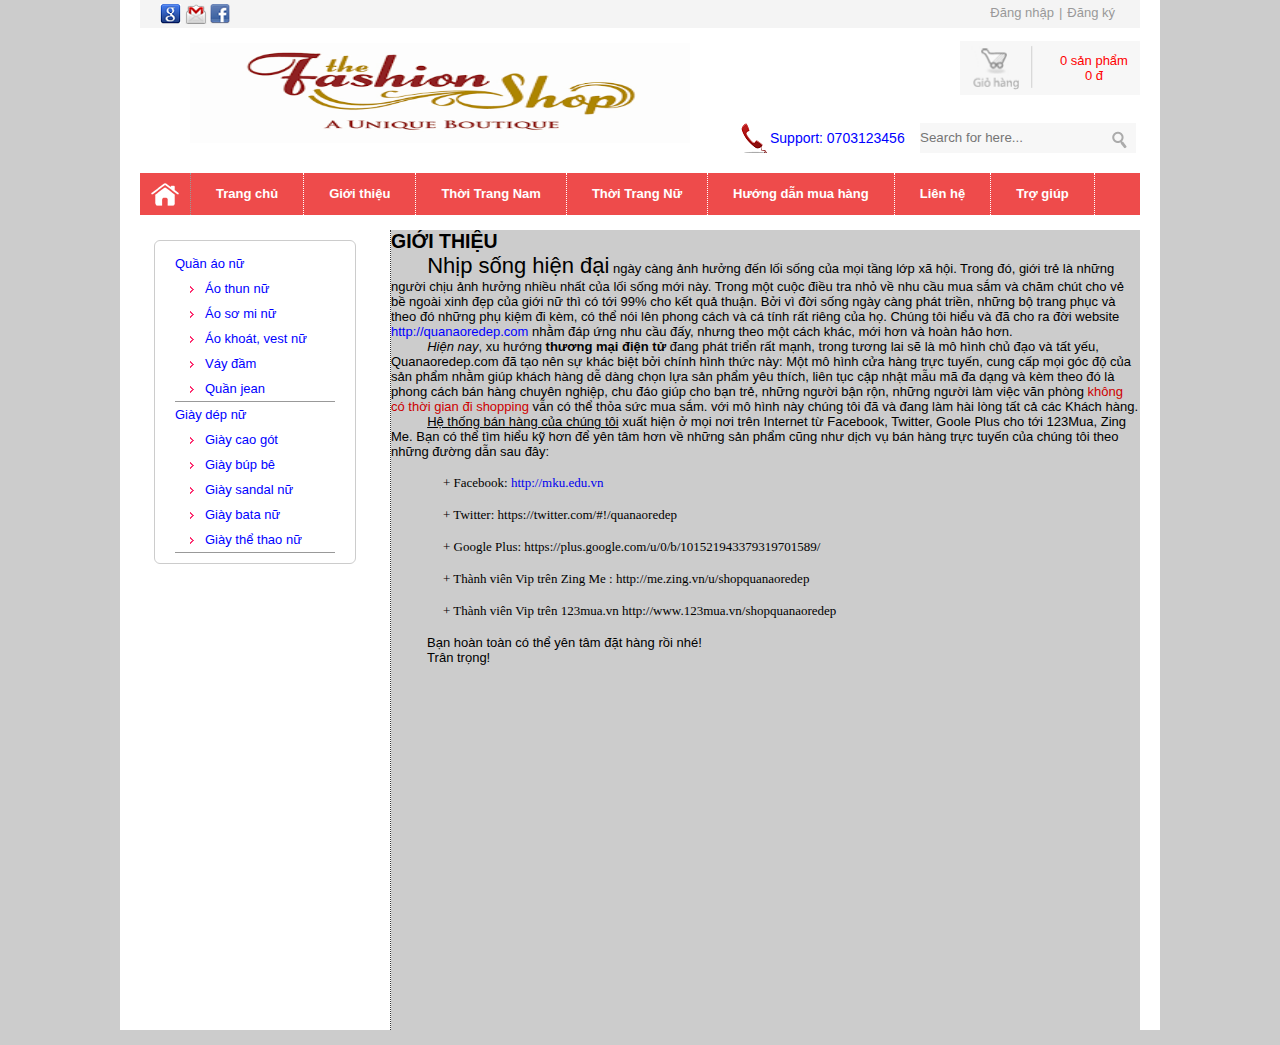
==== index.html @ f66bf8e8 "ltp" ====
<!DOCTYPE html PUBLIC "-//W3C//DTD XHTML 1.0 Transitional//EN" "http://www.w3.org/TR/xhtml1/DTD/xhtml1-transitional.dtd">
<html xmlns="http://www.w3.org/1999/xhtml">
<head>
	<meta http-equiv="Content-Type" content="text/html; charset=utf-8" />
	<title>Shop Online</title>
    
     <!-- Khai bao duong dan den css -->
	<link rel="stylesheet" type="text/css" href="style.css"/>
</head>

<body>
	<div id="website">
    	
        <!-- PHẦN TOP WEBSITE -->
    	<div id="top"> 
        	<!-- Bên trái của phần Top -->
        	<div id="top_left">
            	<a href="https://www.google.com/"><img src="images/google.png"/></a>
            	<a href="#"><img src="images/gmail.png"/></a>
            	<a href="#"><img src="images/facebook.png"/></a>
            </div>
            <!-- Bên phải của phần Top-->
            <div id="top_right">
            	<ul>
            		<li><a href="#">Đăng nhập</a></li>
                    <li>|</li>
                	<li><a href="#">Đăng ký</a></li>
                </ul>
            </div>
        </div>
        
        <!-- PHẦN HEADER WEBSITE-->
        <div id="header">
        	<!-- div thứ 1: hình logo -->
            <div style="float:left; width:500px; height:100px; 
                	margin:15px 0 0 50px"> 
           		<img src="images/logoshop.png" width="500" height="100"/>
            </div>

            <!-- div thứ 2: giỏ hành và thông tin giỏ hàng -->
            <div id="shopcart">
            	<img src="images/giohang.png"/>	
                <div id="info_cart">
                	<p>0 sản phẩm</p>
                 	<p>0 đ</p>
                </div> 
			</div>

            <!-- div thứ 3: số điện thoại và tìm kiếm -->
            <div id="phone_search" style="float:right; width:400px; height:60px">
            	<div id="header_phone">Support: 0703123456</div>
                <div id="header_search">
                	<!-- Tạo form tìm kiếm-->
                	<form id="search_form">
                 		<input type="text" id="txtsearch" placeholder="Search for here..."/>
                  		<button type="submit" id="btnsearch"></button>
					</form>
                </div>
			</div>
        </div>
        <!-- PHẦN MENU WEBSITE -->
        <div id="menu">   
        	<ul>
            	<img src="images/home.png" />
            	<li style="border-left:1px dotted #999"><a href="#">Trang chủ</a></li>
                <li><a href="gioi_thieu.html" target="iframe_main">Giới thiệu</a></li>
                <li><a href="thoi_trang_nam.html" target="iframe_main">Thời Trang Nam</a></li>
                <li><a href="thoi_trang_nu.html"target="iframe_main">Thời Trang Nữ</a></li>
                <li><a href="#">Hướng dẫn mua hàng</a></li>
                <li><a href="#">Liên hệ</a></li>
                <li><a href="#">Trợ giúp</a></li>
            </ul>
        </div>
        <!-- PHẦN MAIN WEBSITE -->
        <div id="main"> 
        	<div id="main_left">
            	<div id="menu_left">
                	<ul>
                    	<li><a href="#">Quần áo nữ</a>
							<ul class="submenu">
                             	<li><a href="#">Áo thun nữ</a>
                               	<li><a href="#">Áo sơ mi nữ</a>
                            	<li><a href="#">Áo khoát, vest nữ</a>
                             	<li><a href="#">Váy đầm</a>
                              	<li><a href="#">Quần jean</a>
                          	</ul>
                        </li>
                        <li><a href="#">Giày dép nữ</a>
                         	<ul class="submenu">
                               	<li><a href="#">Giày cao gót</a>
                               	<li><a href="#">Giày búp bê</a>
                              	<li><a href="#">Giày sandal nữ</a>
                               	<li><a href="#">Giày bata nữ</a>
                              	<li><a href="#">Giày thể thao nữ</a>
                          	</ul>
                    	</li>
                    </ul>
                </div>
            </div>
            <div id="main_right">
            
            	<iframe src="gioi_thieu.html" name="iframe_main" 
            		style=" width:749px; height:800px; border:none;" marginwidth="20px">
            	</iframe>
            
            	<!--
         		<div id="products">
                    <ul>
                        <li>
                            <div class="content">
                                <a href="#">
                                	<img src="images/products/K1CLT018.jpg" width="210" height="280" />
                                  	<p class="title">Áo thun dáng dài</p>
                             	</a>
                               	<p class="price">450.000đ</p>
                          	</div>
                      	</li>  
                       <li>
                       		<div class="content">
                                <a href="#">
                                    <img src="images/products/B1CLT174_210.jpg" width="210" height="280" />
                                    <p class="title">Áo thun dáng dài</p>
                                </a>
                                <p class="price">350.000đ</p>
                            </div>
                   		</li>
                        <li>
                            <div class="content">
                                <a href="#">
                                    <img src="images/products/mau2.png" width="210" height="280" />
                                    <p class="title">Áo thun ngắn</p>
                                </a>
                                <p class="price">300.000đ</p>
                            </div>
                        </li>
                        <li>
                            <div class="content">
                                <a href="#">
                                    <img src="images/products/198.jpg" width="210" height="280"  />
                                    <p class="title">Áo vest</p>
                                </a>
                                <p class="price">450.000đ</p>
                            </div>
                        </li>
                        <li>
                            <div class="content">
                                <a href="#">
                                    <img src="images/products/B1OLT017_210.jpg" width="210" height="280"  />
                                    <p class="title">Áo đầm</p>
                                </a>
                                <p class="price">550.000đ</p>
                            </div>
                        </li>
                        <li>
                            <div class="content">
                                <a href="#">
                                    <img src="images/products/B2CHT054.jpg" width="210" height="280" />
                                    <p class="title">Áo thun thu đông</p>
                                </a>
                                <p class="price">200.000đ</p>
                            </div>
                        </li>             
                   	</ul>
              	</div>	
                -->
            </div>
        </div>
    </div>
</body>
</html>
---- style.css ----
﻿@charset "utf-8";
/* CSS Document */
/*Tạo 1 số quy định chung cho trang web*/
body {
  font-family: Arial, Helvetica, sans-serif;
  font-size: small;
  background-color: #ccc;
  /*background:url(images/background.gif);*/
}
#website {
  width: 1040px;
  margin: auto; /*Canh giữa website*/
  background-color: #fff;
  /*height:800px;	*/
}
/*Khoảng cách giữa các thẻ html trong web bằng 0*/
* {
  margin: 0px;
  padding: 0px;
}

/* PHẦN TOP CỦA WEBSITE ================================================*/
#top {
  width: 1000px;
  margin: auto;
  height: 28px;
  background-color: #f4f4f4;
}
#top_left {
  float: left; /* Thẻ div id=top_left nằm bên trái */
  margin: 4px 0 0 20px; /* Thẻ div cách lề trên 4 và trái 20*/
}
#top_right {
  float: right; /* Thẻ div id=top_right nằm bên phải */
  margin: 5px 20px 0 0px; /* Thẻ div cách lề trên 5 và phải 20*/
}
a {
  text-decoration: none; /*Bỏ gạch dưới của tất cả thẻ a trong website*/
}
#top_right ul {
  list-style-type: none; /*Tạo ds không dấu*/
}
#top_right ul li {
  float: left; /* Các li nằm 1 hàng ngang*/
  margin-right: 5px; /* Các li cách nhau 5px*/
  color: #999; /* Đổi màu xám đường gạch | */
}
#top_right ul li a {
  color: #999; /* Đổi màu xám chữ của thẻ a*/
}
#top_right ul li a:hover {
  color: #00f; /* Rê chuột vào thẻ a đổi màu xanh*/
}

/*PHẦN HEADER CỦA WEBSITE==================================*/
#header {
  width: 1000px;
  margin: auto;
  height: 130px;
  /*border:1px solid #000;*/
}
#shopcart {
  float: right;
  width: 180px;
  height: 67px;
  /*border:1px solid #000;*/
  position: relative; /*div shopcart cố định*/
}
#shopcart img {
  width: 180px;
  margin-top: 13px;
}
#info_cart {
  position: absolute;
  z-index: 99; /*div info-cart nằm lên*/
  top: 0px; /*div info-cart nằm lên cách top shopcart là 0*/
  margin: 25px 0 0 100px; /*cách lề info-cart với shopcart*/
  text-align: center;
  color: #f00; /*canh giữa chữa trong div info-cart*/
}
#header_phone {
  width: 150px;
  height: 30px;
  /*border:1px solid #000;*/
  float: left; /* 2 div header_phone, header_search trên 1 hàng*/
  margin-top: 28px;
  background: url(images/call.png) no-repeat; /* tạo hình nền & k cho hình lặp lại*/
  padding-left: 30px; /* số điện thoại cách lề trái 30px*/
  font-size: 14px;
  color: #00f;
  line-height: 30px; /* Canh giữa chiều cao*/
}
#header_search {
  width: 216px;
  height: 30px;
  /*border:1px solid #000;*/
  float: left; /* 2 div header_phone, header_search trên 1 hàng*/
  margin-top: 28px;
  background: #f7f7f7;
  position: relative; /*cố định để hiệu chỉnh subsearch*/
}
#txtsearch {
  width: 180px;
  height: 29px;
  border: 0; /*bỏ viền khung search*/
  background: #f7f7f7;
}
#btnsearch {
  width: 34px;
  height: 30px;
  /* nằm trên div header_search cách top và right 0px*/
  position: absolute;
  z-index: 99;
  top: 0;
  right: 0;
  border: 0; /*mất viền button*/
  background: url(images/toolbar_find.png) no-repeat;
  cursor: pointer; /*rê chuột vào xuất hiện bàn tay*/
}
/* PHẦN MENU ============================*/
#menu {
  width: 1000px;
  margin: 15px auto;
  height: 42px;
  /*border:1px solid #000000;*/
  background: rgb(238, 75, 75);
}
#menu ul li {
  float: left; /*các li nằm trên 1 hàng*/
  border-right: 1px dotted #fff; /*Tạo đường ngăn cách giữa các li*/
  height: 42px;
}
#menu ul {
  list-style-type: none; /*tạo danh sách không dấu*/
}
#menu ul li a {
  /*khoảng cách từ nội dung(chữ) đến lề trái & phải của mỗi li 25px*/
  padding: 0 25px 0 25px;
  color: #fff;
  background: rgb(238, 75, 75);
  font-weight: bold;
  line-height: 42px; /*nội dung canh giữa chiều cao*/
  display: inline-block; /*tạo khối ngang*/
}
#menu img {
  float: left;
  padding: 5px 10px 0 10px;
}
#menu ul li a:hover {
  background: #999;
  color: #00c;
}
/* PHẦN MAIN ============================*/
#main {
  width: 1000px;
  margin: 15px auto;
  height: 800px;
  /*border:1px solid #000000;*/
}
#main_left {
  width: 230px;
  height: 750px;
  float: left;
  /*border:1px solid #000;*/
}

#menu_left {
  width: 200px;
  /*height:300px;*/
  border: 1px solid #000;
  margin: 10px 0 0 14px; /*cách trên 10, trái 14*/
  border: 1px solid #cccccc;
  border-radius: 6px; /*bo tròn góc 1 độ 6px*/
}
#menu_left ul {
  list-style-type: none;
}
#menu_left > ul {
  /* dấu ">" chỉ ảnh hưởng ul đầu tiên, k ảnh hưởng ul thứ 2*/
  padding: 10px 20px 10px 20px;
}
#menu_left li {
  line-height: 25px;
}
#menu_left > ul > li {
  border-bottom: 1px solid #999;
}
.submenu li {
  padding-left: 30px;
}
.submenu li {
  padding-left: 30px;
  background: url(images/arrow.png) no-repeat 15px 10px; /*tạo hình nền và k lặp lại*/
}
#menu_left a {
  color: #00f; /*màu xanh*/
}
#menu_left a:hover {
  color: #f1004c; /*màu đỏ*/
  cursor: pointer; /*hình bàn tay*/
}
/* 6.2. MAIN RIGHT ==================================================*/
ul {
  list-style-type: none; /*bỏ dấu chấm tròn đầu danh sách icon*/
}
a {
  /*tất cả gạch dưới của thẻ a đều được bỏ đi trong web này*/
  text-decoration: none;
}
#main_right {
  width: 749px;
  /*height:750px;*/
  float: left;
  /*border:1px solid #000;*/
  border-left: 1px dotted #333;
  margin-left: 20px;
}
#products {
  margin-left: 17px; /*div products cách div main-right 17px*/
}
#products ul li {
  width: 230px;
  height: 340px;
  /*border:1px solid #000;*/
  float: left;
  margin-right: 7px;
}
.content {
  width: 210px;
  height: 320px;
  /*border:1px solid #000;*/
  margin: 9px 10px 9px 10px;
}
.title {
  margin-top: 6px;
  text-align: center;
  color: #f09;
}
.price {
  margin-top: 3px;
  text-align: center;
  font-size: 12px;
  color: #999999;
}
#products ul li:hover {
  background: #ccc;
  box-shadow: 0 0 5px #2c2c30; /*đổ bóng*/
}
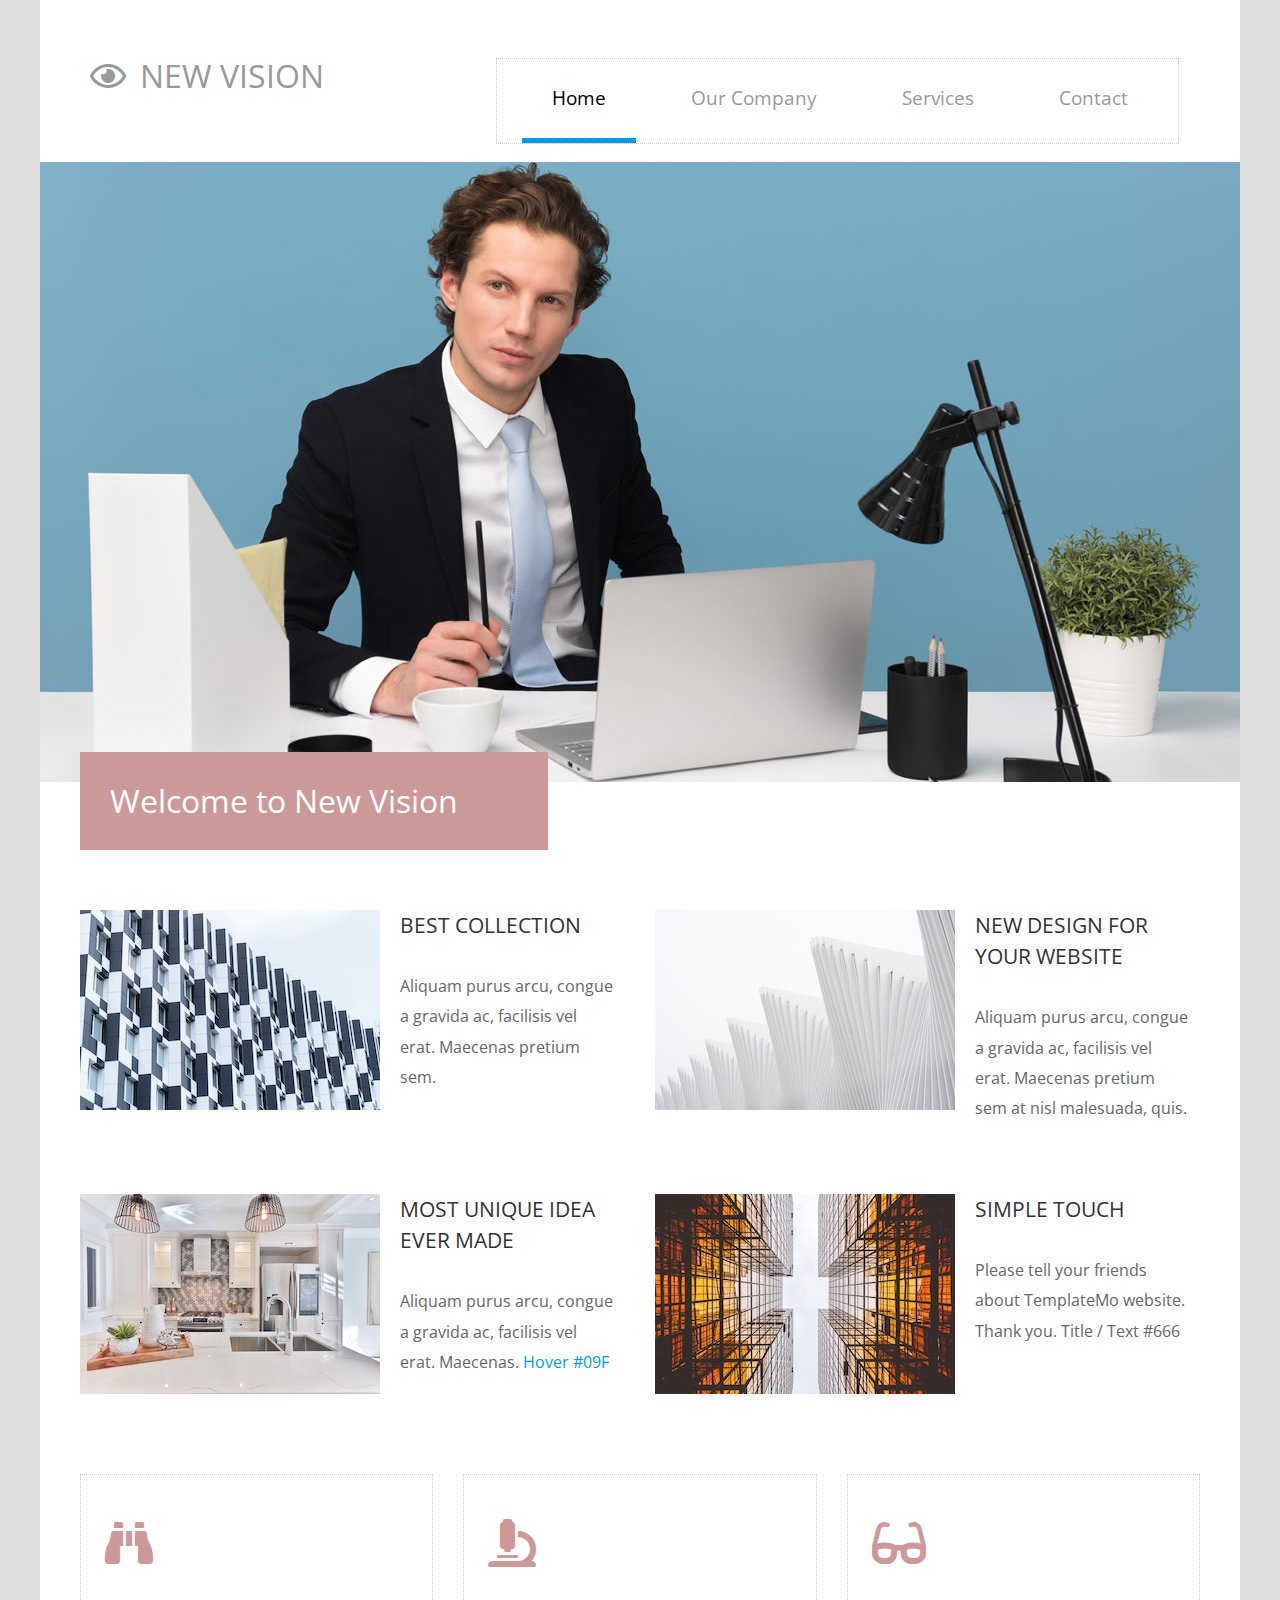
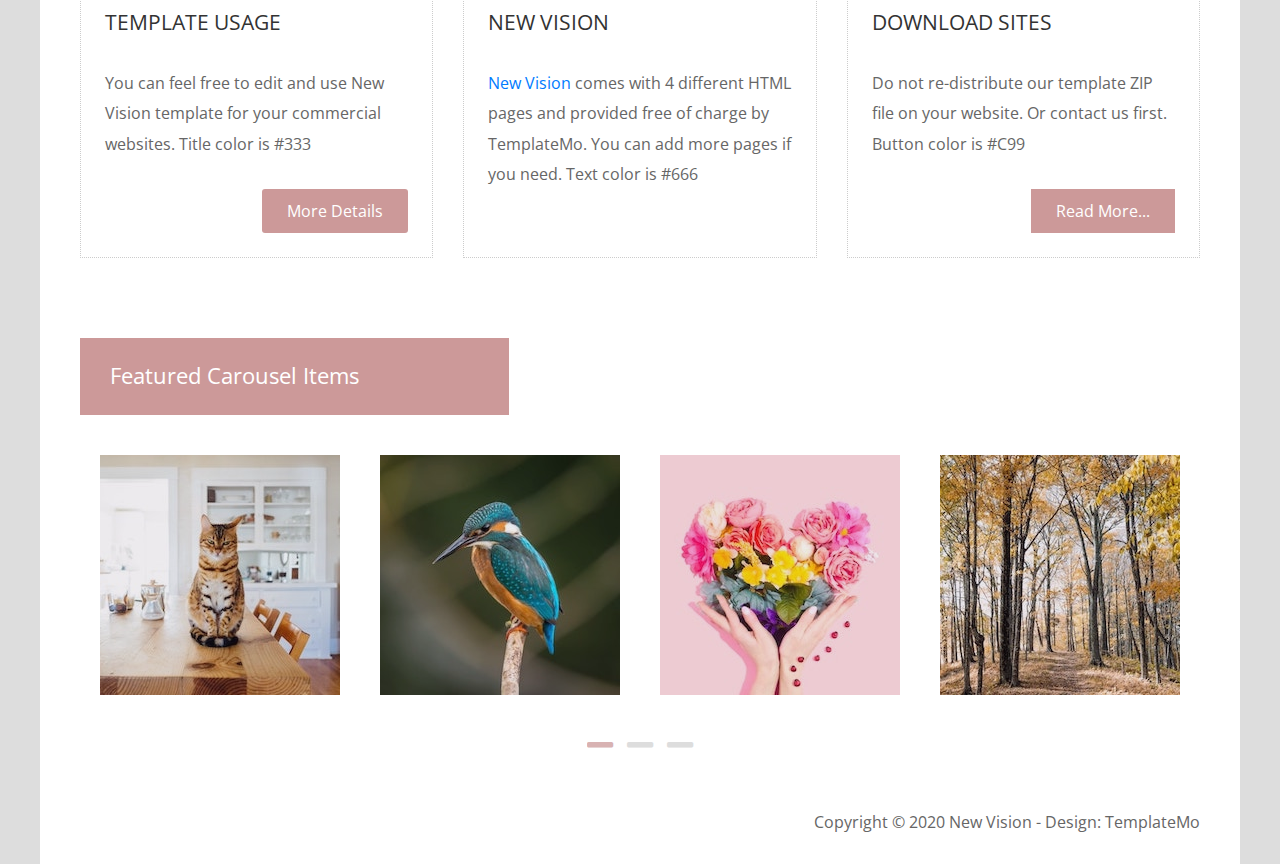
==== commit 72e306a6: "ltp" ====
--- a/index.html
+++ b/index.html
@@ -1,170 +1,220 @@
-<!DOCTYPE html PUBLIC "-//W3C//DTD XHTML 1.0 Transitional//EN" "http://www.w3.org/TR/xhtml1/DTD/xhtml1-transitional.dtd">
-<html xmlns="http://www.w3.org/1999/xhtml">
+<!DOCTYPE html>
+<html lang="en">
 <head>
-	<meta http-equiv="Content-Type" content="text/html; charset=utf-8" />
-	<title>Shop Online</title>
+    <meta charset="UTF-8">
+    <meta name="viewport" content="width=device-width, initial-scale=1.0">
+    <meta http-equiv="X-UA-Compatible" content="ie=edge">
     
-     <!-- Khai bao duong dan den css -->
-	<link rel="stylesheet" type="text/css" href="style.css"/>
+    <title>New Vision HTML CSS Template</title>
+    
+    <link href="https://fonts.googleapis.com/css?family=Open+Sans:400,800" rel="stylesheet" /> <!-- https://fonts.google.com/specimen/Open+Sans?selection.family=Open+Sans -->
+    <link href="css/all.min.css" rel="stylesheet" /> <!-- https://fontawesome.com/ -->
+    <link href="slick/slick.css" rel="stylesheet" /> <!-- https://kenwheeler.github.io/slick/ -->
+    <link href="slick/slick-theme.css" rel="stylesheet" />
+	<link href="css/bootstrap.min.css" rel="stylesheet" /> <!-- https://getbootstrap.com -->
+	<link href="css/templatemo-new-vision.css" rel="stylesheet" />
+<!--
+
+New Vision Template
+
+https://templatemo.com/tm-542-new-vision
+
+-->
 </head>
-
 <body>
-	<div id="website">
-    	
-        <!-- PHẦN TOP WEBSITE -->
-    	<div id="top"> 
-        	<!-- Bên trái của phần Top -->
-        	<div id="top_left">
-            	<a href="https://www.google.com/"><img src="images/google.png"/></a>
-            	<a href="#"><img src="images/gmail.png"/></a>
-            	<a href="#"><img src="images/facebook.png"/></a>
-            </div>
-            <!-- Bên phải của phần Top-->
-            <div id="top_right">
-            	<ul>
-            		<li><a href="#">Đăng nhập</a></li>
-                    <li>|</li>
-                	<li><a href="#">Đăng ký</a></li>
-                </ul>
+    <!-- Page Header -->
+    <div class="container-fluid">
+        <div class="tm-site-header">
+            <div class="row">
+                <div class="col-12 tm-site-header-col">
+                    <div class="tm-site-header-left">
+                        <i class="far fa-2x fa-eye tm-site-icon"></i>
+                        <h1 class="tm-site-name">New Vision</h1>
+                    </div>
+                    <div class="tm-site-header-right tm-menu-container-outer">
+                        
+                        <!--Navbar-->
+                        <nav class="navbar navbar-expand-lg">
+                        
+                          <!-- Collapse button -->
+                          <button class="navbar-toggler toggler-example" type="button" data-toggle="collapse" data-target="#navbarSupportedContent1"
+                            aria-controls="navbarSupportedContent1" aria-expanded="false" aria-label="Toggle navigation"><span class="dark-blue-text"><i
+                                class="fas fa-bars fa-1x"></i></span></button>
+                        
+                          <!-- Collapsible content -->
+                          <div class="collapse navbar-collapse tm-nav" id="navbarSupportedContent1">
+                        
+                            <!-- Links -->
+                            <ul class="navbar-nav mr-auto">
+                              <li class="nav-item active">
+                                <a class="nav-link tm-nav-link" href="#">Home <span class="sr-only">(current)</span></a>
+                              </li>
+                              <li class="nav-item">
+                                <a class="nav-link tm-nav-link" href="company.html">Our Company</a>
+                              </li>
+                              <li class="nav-item">
+                                <a class="nav-link tm-nav-link" href="services.html">Services</a>
+                              </li>
+                              <li class="nav-item">
+                                <a class="nav-link tm-nav-link" href="contact.html">Contact</a>
+                              </li>
+                            </ul>
+                            <!-- Links -->
+                        
+                          </div>
+                          <!-- Collapsible content -->
+                        
+                        </nav>
+                        <!--/.Navbar-->
+                    </div>
+                </div>
             </div>
         </div>
         
-        <!-- PHẦN HEADER WEBSITE-->
-        <div id="header">
-        	<!-- div thứ 1: hình logo -->
-            <div style="float:left; width:500px; height:100px; 
-                	margin:15px 0 0 50px"> 
-           		<img src="images/logoshop.png" width="500" height="100"/>
-            </div>
-
-            <!-- div thứ 2: giỏ hành và thông tin giỏ hàng -->
-            <div id="shopcart">
-            	<img src="images/giohang.png"/>	
-                <div id="info_cart">
-                	<p>0 sản phẩm</p>
-                 	<p>0 đ</p>
-                </div> 
-			</div>
-
-            <!-- div thứ 3: số điện thoại và tìm kiếm -->
-            <div id="phone_search" style="float:right; width:400px; height:60px">
-            	<div id="header_phone">Support: 0703123456</div>
-                <div id="header_search">
-                	<!-- Tạo form tìm kiếm-->
-                	<form id="search_form">
-                 		<input type="text" id="txtsearch" placeholder="Search for here..."/>
-                  		<button type="submit" id="btnsearch"></button>
-					</form>
-                </div>
-			</div>
-        </div>
-        <!-- PHẦN MENU WEBSITE -->
-        <div id="menu">   
-        	<ul>
-            	<img src="images/home.png" />
-            	<li style="border-left:1px dotted #999"><a href="#">Trang chủ</a></li>
-                <li><a href="gioi_thieu.html" target="iframe_main">Giới thiệu</a></li>
-                <li><a href="thoi_trang_nam.html" target="iframe_main">Thời Trang Nam</a></li>
-                <li><a href="thoi_trang_nu.html"target="iframe_main">Thời Trang Nữ</a></li>
-                <li><a href="#">Hướng dẫn mua hàng</a></li>
-                <li><a href="#">Liên hệ</a></li>
-                <li><a href="#">Trợ giúp</a></li>
-            </ul>
-        </div>
-        <!-- PHẦN MAIN WEBSITE -->
-        <div id="main"> 
-        	<div id="main_left">
-            	<div id="menu_left">
-                	<ul>
-                    	<li><a href="#">Quần áo nữ</a>
-							<ul class="submenu">
-                             	<li><a href="#">Áo thun nữ</a>
-                               	<li><a href="#">Áo sơ mi nữ</a>
-                            	<li><a href="#">Áo khoát, vest nữ</a>
-                             	<li><a href="#">Váy đầm</a>
-                              	<li><a href="#">Quần jean</a>
-                          	</ul>
-                        </li>
-                        <li><a href="#">Giày dép nữ</a>
-                         	<ul class="submenu">
-                               	<li><a href="#">Giày cao gót</a>
-                               	<li><a href="#">Giày búp bê</a>
-                              	<li><a href="#">Giày sandal nữ</a>
-                               	<li><a href="#">Giày bata nữ</a>
-                              	<li><a href="#">Giày thể thao nữ</a>
-                          	</ul>
-                    	</li>
-                    </ul>
-                </div>
-            </div>
-            <div id="main_right">
-            
-            	<iframe src="gioi_thieu.html" name="iframe_main" 
-            		style=" width:749px; height:800px; border:none;" marginwidth="20px">
-            	</iframe>
-            
-            	<!--
-         		<div id="products">
-                    <ul>
-                        <li>
-                            <div class="content">
-                                <a href="#">
-                                	<img src="images/products/K1CLT018.jpg" width="210" height="280" />
-                                  	<p class="title">Áo thun dáng dài</p>
-                             	</a>
-                               	<p class="price">450.000đ</p>
-                          	</div>
-                      	</li>  
-                       <li>
-                       		<div class="content">
-                                <a href="#">
-                                    <img src="images/products/B1CLT174_210.jpg" width="210" height="280" />
-                                    <p class="title">Áo thun dáng dài</p>
-                                </a>
-                                <p class="price">350.000đ</p>
-                            </div>
-                   		</li>
-                        <li>
-                            <div class="content">
-                                <a href="#">
-                                    <img src="images/products/mau2.png" width="210" height="280" />
-                                    <p class="title">Áo thun ngắn</p>
-                                </a>
-                                <p class="price">300.000đ</p>
-                            </div>
-                        </li>
-                        <li>
-                            <div class="content">
-                                <a href="#">
-                                    <img src="images/products/198.jpg" width="210" height="280"  />
-                                    <p class="title">Áo vest</p>
-                                </a>
-                                <p class="price">450.000đ</p>
-                            </div>
-                        </li>
-                        <li>
-                            <div class="content">
-                                <a href="#">
-                                    <img src="images/products/B1OLT017_210.jpg" width="210" height="280"  />
-                                    <p class="title">Áo đầm</p>
-                                </a>
-                                <p class="price">550.000đ</p>
-                            </div>
-                        </li>
-                        <li>
-                            <div class="content">
-                                <a href="#">
-                                    <img src="images/products/B2CHT054.jpg" width="210" height="280" />
-                                    <p class="title">Áo thun thu đông</p>
-                                </a>
-                                <p class="price">200.000đ</p>
-                            </div>
-                        </li>             
-                   	</ul>
-              	</div>	
-                -->
+        <div class="row">
+            <div class="col-12">
+                <div class="tm-main-bg"></div>        
             </div>
         </div>
+        
+        <!-- Main -->
+        <main>
+            <!-- Welcome section -->
+            <section class="tm-welcome">
+                <div class="row">
+                    <div class="col-12">
+                        <h2 class="tm-section-header tm-header-floating">Welcome to New Vision</h2>         
+                    </div>
+                </div>
+                
+                <div class="row tm-welcome-row">
+                    <article class="col-lg-6 tm-media">
+                        <img src="img/img-3x2-01.jpg" alt="Welcome image" class="img-fluid tm-media-img" />
+                        <div class="tm-media-body">
+                            <a href="#" class="tm-article-link"><h3 class="tm-article-title text-uppercase">Best collection</h3></a>
+                            <p>Aliquam purus arcu, congue a gravida ac, facilisis vel erat. Maecenas pretium sem.</p>
+                        </div>
+                    </article>
+                    <article class="col-lg-6 tm-media">
+                        <img src="img/img-3x2-02.jpg" alt="Welcome image" class="img-fluid tm-media-img" />
+                        <div class="tm-media-body">
+                            <a href="#" class="tm-article-link"><h3 class="tm-article-title text-uppercase">New Design for your website</h3></a>
+                            <p>Aliquam purus arcu, congue a gravida ac, facilisis vel erat. Maecenas pretium sem at nisl malesuada, quis.</p>
+                        </div>
+                    </article>
+                    <article class="col-lg-6 tm-media">
+                        <img src="img/img-3x2-03.jpg" alt="Welcome image" class="img-fluid tm-media-img" />
+                        <div class="tm-media-body">
+                            <a href="#" class="tm-article-link"><h3 class="tm-article-title text-uppercase">Most unique idea ever made</h3></a>
+                            <p>Aliquam purus arcu, congue a gravida ac, facilisis vel erat. Maecenas. <span class="tm-hover-color">Hover #09F</span></p>
+                        </div>
+                    </article>
+                    <article class="col-lg-6 tm-media">
+                        <img src="img/img-3x2-04.jpg" alt="Welcome image" class="img-fluid tm-media-img" />
+                        <div class="tm-media-body">
+                            <a href="#" class="tm-article-link"><h3 class="tm-article-title text-uppercase">Simple touch</h3></a>
+                            <p>Please tell your friends about TemplateMo website. Thank you. Title / Text #666</p>
+                        </div>
+                    </article>
+                </div>
+                
+                <div class="row tm-welcome-row-2">
+                    <div class="col-lg-4 tm-dotted-box-container">
+                        <article class="tm-dotted-box">
+                            <i class="fas fa-3x fa-binoculars tm-article-icon"></i>
+                            <h3 class="tm-article-title">Template Usage</h3>
+                            <p class="tm-article-text">You can feel free to edit and use New Vision template for your commercial websites. Title color is #333</p>
+                            <a class="tm-btn tm-btn-rounded tm-article-link" href="#">More Details</a>
+                        </article>    
+                    </div>
+                    <div class="col-lg-4 tm-dotted-box-container">
+                        <article class="tm-dotted-box">
+                            <i class="fas fa-3x fa-microscope tm-article-icon"></i>
+                            <h3 class="tm-article-title">New Vision</h3>
+                            <p class="tm-article-text"><a rel="nofollow" target="_parent" href="https://templatemo.com/tm-542-new-vision">New Vision</a> comes with 4 different HTML pages and provided free of charge by TemplateMo. You can add more pages if you need. Text color is #666</p>
+                        </article>    
+                    </div>
+                    <div class="col-lg-4 tm-dotted-box-container">
+                        <article class="tm-dotted-box">
+                            <i class="fas fa-3x fa-glasses tm-article-icon"></i>
+                            <h3 class="tm-article-title">Download Sites</h3>
+                            <p class="tm-article-text">Do not re-distribute our template ZIP file on your website. Or contact us first. Button color is #C99</p>
+                            <a class="tm-btn tm-article-link" href="#">Read More...</a>
+                        </article>
+                    </div>
+                </div>
+            </section>
+            
+            <!-- Featured -->
+            <section class="tm-featured">
+                <div class="row">
+                    <div class="col-12">
+                        <h2 class="tm-section-header tm-section-header-small">Featured Carousel Items</h2>        
+                    </div>
+                </div>
+                
+                <!-- Carousel -->
+                <div class="grid tm-carousel">
+                    <figure class="effect-honey">
+                        <img src="img/gallery-item-01.jpg" alt="Featured Item">
+                        <figcaption>
+                            <h4><i><span>Best</span> HTML Template</i></h4>
+                        </figcaption>
+                    </figure>
+                    <figure class="effect-honey">
+                        <img src="img/gallery-item-02.jpg" alt="Featured Item">
+                        <figcaption>
+                            <h4><i><span>Top</span> CSS Theme</i></h4>
+                        </figcaption>
+                    </figure>
+                    <figure class="effect-honey">
+                        <img src="img/gallery-item-03.jpg" alt="Featured Item">
+                        <figcaption>
+                            <h4><i><span>Best</span> HTML Template</i></h4>
+                        </figcaption>
+                    </figure>
+                    <figure class="effect-honey">
+                        <img src="img/gallery-item-04.jpg" alt="Featured Item">
+                        <figcaption>
+                            <h4><i><span>Great</span> Web Theme</i></h4>
+                        </figcaption>
+                    </figure>
+                    <figure class="effect-honey">
+                        <img src="img/gallery-item-05.jpg" alt="Featured Item">
+                        <figcaption>
+                            <h4><i><span>Best</span> HTML Collection</i></h4>
+                        </figcaption>
+                    </figure>
+                    <figure class="effect-honey">
+                        <img src="img/gallery-item-06.jpg" alt="Featured Item">
+                        <figcaption>
+                            <h4><i><span>Max</span> CSS Layout</i></h4>
+                        </figcaption>
+                    </figure>
+                    <figure class="effect-honey">
+                        <img src="img/gallery-item-07.jpg" alt="Featured Item">
+                        <figcaption>
+                            <h4><i><span>Best</span> HTML Layout</i></h4>
+                        </figcaption>
+                    </figure>
+                    <figure class="effect-honey">
+                        <img src="img/gallery-item-08.jpg" alt="Featured Item">
+                        <figcaption>
+                            <h4><i><span>Best</span> CSS Template</i></h4>
+                        </figcaption>
+                    </figure>
+                </div>
+            </section>
+            
+            <footer>
+                Copyright &copy; 2020 New Vision - Design: <a href="https://templatemo.com">TemplateMo</a>
+            </footer>
+            
+        </main>
     </div>
+    <script src="js/jquery-3.4.1.min.js"></script>
+    <script src="slick/slick.min.js"></script>
+    <script src="js/bootstrap.min.js"></script>
+    <script src="js/templatemo-script.js"></script>
 </body>
-</html>
+</html>--- a/css/all.min.css
+++ b/css/all.min.css
@@ -0,0 +1,5 @@
+/*!
+ * Font Awesome Free 5.11.2 by @fontawesome - https://fontawesome.com
+ * License - https://fontawesome.com/license/free (Icons: CC BY 4.0, Fonts: SIL OFL 1.1, Code: MIT License)
+ */
+.fa,.fab,.fad,.fal,.far,.fas{-moz-osx-font-smoothing:grayscale;-webkit-font-smoothing:antialiased;display:inline-block;font-style:normal;font-variant:normal;text-rendering:auto;line-height:1}.fa-lg{font-size:1.33333em;line-height:.75em;vertical-align:-.0667em}.fa-xs{font-size:.75em}.fa-sm{font-size:.875em}.fa-1x{font-size:1em}.fa-2x{font-size:2em}.fa-3x{font-size:3em}.fa-4x{font-size:4em}.fa-5x{font-size:5em}.fa-6x{font-size:6em}.fa-7x{font-size:7em}.fa-8x{font-size:8em}.fa-9x{font-size:9em}.fa-10x{font-size:10em}.fa-fw{text-align:center;width:1.25em}.fa-ul{list-style-type:none;margin-left:2.5em;padding-left:0}.fa-ul>li{position:relative}.fa-li{left:-2em;position:absolute;text-align:center;width:2em;line-height:inherit}.fa-border{border:.08em solid #eee;border-radius:.1em;padding:.2em .25em .15em}.fa-pull-left{float:left}.fa-pull-right{float:right}.fa.fa-pull-left,.fab.fa-pull-left,.fal.fa-pull-left,.far.fa-pull-left,.fas.fa-pull-left{margin-right:.3em}.fa.fa-pull-right,.fab.fa-pull-right,.fal.fa-pull-right,.far.fa-pull-right,.fas.fa-pull-right{margin-left:.3em}.fa-spin{-webkit-animation:fa-spin 2s linear infinite;animation:fa-spin 2s linear infinite}.fa-pulse{-webkit-animation:fa-spin 1s steps(8) infinite;animation:fa-spin 1s steps(8) infinite}@-webkit-keyframes fa-spin{0%{-webkit-transform:rotate(0deg);transform:rotate(0deg)}to{-webkit-transform:rotate(1turn);transform:rotate(1turn)}}@keyframes fa-spin{0%{-webkit-transform:rotate(0deg);transform:rotate(0deg)}to{-webkit-transform:rotate(1turn);transform:rotate(1turn)}}.fa-rotate-90{-ms-filter:"progid:DXImageTransform.Microsoft.BasicImage(rotation=1)";-webkit-transform:rotate(90deg);transform:rotate(90deg)}.fa-rotate-180{-ms-filter:"progid:DXImageTransform.Microsoft.BasicImage(rotation=2)";-webkit-transform:rotate(180deg);transform:rotate(180deg)}.fa-rotate-270{-ms-filter:"progid:DXImageTransform.Microsoft.BasicImage(rotation=3)";-webkit-transform:rotate(270deg);transform:rotate(270deg)}.fa-flip-horizontal{-ms-filter:"progid:DXImageTransform.Microsoft.BasicImage(rotation=0, mirror=1)";-webkit-transform:scaleX(-1);transform:scaleX(-1)}.fa-flip-vertical{-webkit-transform:scaleY(-1);transform:scaleY(-1)}.fa-flip-both,.fa-flip-horizontal.fa-flip-vertical,.fa-flip-vertical{-ms-filter:"progid:DXImageTransform.Microsoft.BasicImage(rotation=2, mirror=1)"}.fa-flip-both,.fa-flip-horizontal.fa-flip-vertical{-webkit-transform:scale(-1);transform:scale(-1)}:root .fa-flip-both,:root .fa-flip-horizontal,:root .fa-flip-vertical,:root .fa-rotate-90,:root .fa-rotate-180,:root .fa-rotate-270{-webkit-filter:none;filter:none}.fa-stack{display:inline-block;height:2em;line-height:2em;position:relative;vertical-align:middle;width:2.5em}.fa-stack-1x,.fa-stack-2x{left:0;position:absolute;text-align:center;width:100%}.fa-stack-1x{line-height:inherit}.fa-stack-2x{font-size:2em}.fa-inverse{color:#fff}.fa-500px:before{content:"\f26e"}.fa-accessible-icon:before{content:"\f368"}.fa-accusoft:before{content:"\f369"}.fa-acquisitions-incorporated:before{content:"\f6af"}.fa-ad:before{content:"\f641"}.fa-address-book:before{content:"\f2b9"}.fa-address-card:before{content:"\f2bb"}.fa-adjust:before{content:"\f042"}.fa-adn:before{content:"\f170"}.fa-adobe:before{content:"\f778"}.fa-adversal:before{content:"\f36a"}.fa-affiliatetheme:before{content:"\f36b"}.fa-air-freshener:before{content:"\f5d0"}.fa-airbnb:before{content:"\f834"}.fa-algolia:before{content:"\f36c"}.fa-align-center:before{content:"\f037"}.fa-align-justify:before{content:"\f039"}.fa-align-left:before{content:"\f036"}.fa-align-right:before{content:"\f038"}.fa-alipay:before{content:"\f642"}.fa-allergies:before{content:"\f461"}.fa-amazon:before{content:"\f270"}.fa-amazon-pay:before{content:"\f42c"}.fa-ambulance:before{content:"\f0f9"}.fa-american-sign-language-interpreting:before{content:"\f2a3"}.fa-amilia:before{content:"\f36d"}.fa-anchor:before{content:"\f13d"}.fa-android:before{content:"\f17b"}.fa-angellist:before{content:"\f209"}.fa-angle-double-down:before{content:"\f103"}.fa-angle-double-left:before{content:"\f100"}.fa-angle-double-right:before{content:"\f101"}.fa-angle-double-up:before{content:"\f102"}.fa-angle-down:before{content:"\f107"}.fa-angle-left:before{content:"\f104"}.fa-angle-right:before{content:"\f105"}.fa-angle-up:before{content:"\f106"}.fa-angry:before{content:"\f556"}.fa-angrycreative:before{content:"\f36e"}.fa-angular:before{content:"\f420"}.fa-ankh:before{content:"\f644"}.fa-app-store:before{content:"\f36f"}.fa-app-store-ios:before{content:"\f370"}.fa-apper:before{content:"\f371"}.fa-apple:before{content:"\f179"}.fa-apple-alt:before{content:"\f5d1"}.fa-apple-pay:before{content:"\f415"}.fa-archive:before{content:"\f187"}.fa-archway:before{content:"\f557"}.fa-arrow-alt-circle-down:before{content:"\f358"}.fa-arrow-alt-circle-left:before{content:"\f359"}.fa-arrow-alt-circle-right:before{content:"\f35a"}.fa-arrow-alt-circle-up:before{content:"\f35b"}.fa-arrow-circle-down:before{content:"\f0ab"}.fa-arrow-circle-left:before{content:"\f0a8"}.fa-arrow-circle-right:before{content:"\f0a9"}.fa-arrow-circle-up:before{content:"\f0aa"}.fa-arrow-down:before{content:"\f063"}.fa-arrow-left:before{content:"\f060"}.fa-arrow-right:before{content:"\f061"}.fa-arrow-up:before{content:"\f062"}.fa-arrows-alt:before{content:"\f0b2"}.fa-arrows-alt-h:before{content:"\f337"}.fa-arrows-alt-v:before{content:"\f338"}.fa-artstation:before{content:"\f77a"}.fa-assistive-listening-systems:before{content:"\f2a2"}.fa-asterisk:before{content:"\f069"}.fa-asymmetrik:before{content:"\f372"}.fa-at:before{content:"\f1fa"}.fa-atlas:before{content:"\f558"}.fa-atlassian:before{content:"\f77b"}.fa-atom:before{content:"\f5d2"}.fa-audible:before{content:"\f373"}.fa-audio-description:before{content:"\f29e"}.fa-autoprefixer:before{content:"\f41c"}.fa-avianex:before{content:"\f374"}.fa-aviato:before{content:"\f421"}.fa-award:before{content:"\f559"}.fa-aws:before{content:"\f375"}.fa-baby:before{content:"\f77c"}.fa-baby-carriage:before{content:"\f77d"}.fa-backspace:before{content:"\f55a"}.fa-backward:before{content:"\f04a"}.fa-bacon:before{content:"\f7e5"}.fa-balance-scale:before{content:"\f24e"}.fa-balance-scale-left:before{content:"\f515"}.fa-balance-scale-right:before{content:"\f516"}.fa-ban:before{content:"\f05e"}.fa-band-aid:before{content:"\f462"}.fa-bandcamp:before{content:"\f2d5"}.fa-barcode:before{content:"\f02a"}.fa-bars:before{content:"\f0c9"}.fa-baseball-ball:before{content:"\f433"}.fa-basketball-ball:before{content:"\f434"}.fa-bath:before{content:"\f2cd"}.fa-battery-empty:before{content:"\f244"}.fa-battery-full:before{content:"\f240"}.fa-battery-half:before{content:"\f242"}.fa-battery-quarter:before{content:"\f243"}.fa-battery-three-quarters:before{content:"\f241"}.fa-battle-net:before{content:"\f835"}.fa-bed:before{content:"\f236"}.fa-beer:before{content:"\f0fc"}.fa-behance:before{content:"\f1b4"}.fa-behance-square:before{content:"\f1b5"}.fa-bell:before{content:"\f0f3"}.fa-bell-slash:before{content:"\f1f6"}.fa-bezier-curve:before{content:"\f55b"}.fa-bible:before{content:"\f647"}.fa-bicycle:before{content:"\f206"}.fa-biking:before{content:"\f84a"}.fa-bimobject:before{content:"\f378"}.fa-binoculars:before{content:"\f1e5"}.fa-biohazard:before{content:"\f780"}.fa-birthday-cake:before{content:"\f1fd"}.fa-bitbucket:before{content:"\f171"}.fa-bitcoin:before{content:"\f379"}.fa-bity:before{content:"\f37a"}.fa-black-tie:before{content:"\f27e"}.fa-blackberry:before{content:"\f37b"}.fa-blender:before{content:"\f517"}.fa-blender-phone:before{content:"\f6b6"}.fa-blind:before{content:"\f29d"}.fa-blog:before{content:"\f781"}.fa-blogger:before{content:"\f37c"}.fa-blogger-b:before{content:"\f37d"}.fa-bluetooth:before{content:"\f293"}.fa-bluetooth-b:before{content:"\f294"}.fa-bold:before{content:"\f032"}.fa-bolt:before{content:"\f0e7"}.fa-bomb:before{content:"\f1e2"}.fa-bone:before{content:"\f5d7"}.fa-bong:before{content:"\f55c"}.fa-book:before{content:"\f02d"}.fa-book-dead:before{content:"\f6b7"}.fa-book-medical:before{content:"\f7e6"}.fa-book-open:before{content:"\f518"}.fa-book-reader:before{content:"\f5da"}.fa-bookmark:before{content:"\f02e"}.fa-bootstrap:before{content:"\f836"}.fa-border-all:before{content:"\f84c"}.fa-border-none:before{content:"\f850"}.fa-border-style:before{content:"\f853"}.fa-bowling-ball:before{content:"\f436"}.fa-box:before{content:"\f466"}.fa-box-open:before{content:"\f49e"}.fa-boxes:before{content:"\f468"}.fa-braille:before{content:"\f2a1"}.fa-brain:before{content:"\f5dc"}.fa-bread-slice:before{content:"\f7ec"}.fa-briefcase:before{content:"\f0b1"}.fa-briefcase-medical:before{content:"\f469"}.fa-broadcast-tower:before{content:"\f519"}.fa-broom:before{content:"\f51a"}.fa-brush:before{content:"\f55d"}.fa-btc:before{content:"\f15a"}.fa-buffer:before{content:"\f837"}.fa-bug:before{content:"\f188"}.fa-building:before{content:"\f1ad"}.fa-bullhorn:before{content:"\f0a1"}.fa-bullseye:before{content:"\f140"}.fa-burn:before{content:"\f46a"}.fa-buromobelexperte:before{content:"\f37f"}.fa-bus:before{content:"\f207"}.fa-bus-alt:before{content:"\f55e"}.fa-business-time:before{content:"\f64a"}.fa-buy-n-large:before{content:"\f8a6"}.fa-buysellads:before{content:"\f20d"}.fa-calculator:before{content:"\f1ec"}.fa-calendar:before{content:"\f133"}.fa-calendar-alt:before{content:"\f073"}.fa-calendar-check:before{content:"\f274"}.fa-calendar-day:before{content:"\f783"}.fa-calendar-minus:before{content:"\f272"}.fa-calendar-plus:before{content:"\f271"}.fa-calendar-times:before{content:"\f273"}.fa-calendar-week:before{content:"\f784"}.fa-camera:before{content:"\f030"}.fa-camera-retro:before{content:"\f083"}.fa-campground:before{content:"\f6bb"}.fa-canadian-maple-leaf:before{content:"\f785"}.fa-candy-cane:before{content:"\f786"}.fa-cannabis:before{content:"\f55f"}.fa-capsules:before{content:"\f46b"}.fa-car:before{content:"\f1b9"}.fa-car-alt:before{content:"\f5de"}.fa-car-battery:before{content:"\f5df"}.fa-car-crash:before{content:"\f5e1"}.fa-car-side:before{content:"\f5e4"}.fa-caret-down:before{content:"\f0d7"}.fa-caret-left:before{content:"\f0d9"}.fa-caret-right:before{content:"\f0da"}.fa-caret-square-down:before{content:"\f150"}.fa-caret-square-left:before{content:"\f191"}.fa-caret-square-right:before{content:"\f152"}.fa-caret-square-up:before{content:"\f151"}.fa-caret-up:before{content:"\f0d8"}.fa-carrot:before{content:"\f787"}.fa-cart-arrow-down:before{content:"\f218"}.fa-cart-plus:before{content:"\f217"}.fa-cash-register:before{content:"\f788"}.fa-cat:before{content:"\f6be"}.fa-cc-amazon-pay:before{content:"\f42d"}.fa-cc-amex:before{content:"\f1f3"}.fa-cc-apple-pay:before{content:"\f416"}.fa-cc-diners-club:before{content:"\f24c"}.fa-cc-discover:before{content:"\f1f2"}.fa-cc-jcb:before{content:"\f24b"}.fa-cc-mastercard:before{content:"\f1f1"}.fa-cc-paypal:before{content:"\f1f4"}.fa-cc-stripe:before{content:"\f1f5"}.fa-cc-visa:before{content:"\f1f0"}.fa-centercode:before{content:"\f380"}.fa-centos:before{content:"\f789"}.fa-certificate:before{content:"\f0a3"}.fa-chair:before{content:"\f6c0"}.fa-chalkboard:before{content:"\f51b"}.fa-chalkboard-teacher:before{content:"\f51c"}.fa-charging-station:before{content:"\f5e7"}.fa-chart-area:before{content:"\f1fe"}.fa-chart-bar:before{content:"\f080"}.fa-chart-line:before{content:"\f201"}.fa-chart-pie:before{content:"\f200"}.fa-check:before{content:"\f00c"}.fa-check-circle:before{content:"\f058"}.fa-check-double:before{content:"\f560"}.fa-check-square:before{content:"\f14a"}.fa-cheese:before{content:"\f7ef"}.fa-chess:before{content:"\f439"}.fa-chess-bishop:before{content:"\f43a"}.fa-chess-board:before{content:"\f43c"}.fa-chess-king:before{content:"\f43f"}.fa-chess-knight:before{content:"\f441"}.fa-chess-pawn:before{content:"\f443"}.fa-chess-queen:before{content:"\f445"}.fa-chess-rook:before{content:"\f447"}.fa-chevron-circle-down:before{content:"\f13a"}.fa-chevron-circle-left:before{content:"\f137"}.fa-chevron-circle-right:before{content:"\f138"}.fa-chevron-circle-up:before{content:"\f139"}.fa-chevron-down:before{content:"\f078"}.fa-chevron-left:before{content:"\f053"}.fa-chevron-right:before{content:"\f054"}.fa-chevron-up:before{content:"\f077"}.fa-child:before{content:"\f1ae"}.fa-chrome:before{content:"\f268"}.fa-chromecast:before{content:"\f838"}.fa-church:before{content:"\f51d"}.fa-circle:before{content:"\f111"}.fa-circle-notch:before{content:"\f1ce"}.fa-city:before{content:"\f64f"}.fa-clinic-medical:before{content:"\f7f2"}.fa-clipboard:before{content:"\f328"}.fa-clipboard-check:before{content:"\f46c"}.fa-clipboard-list:before{content:"\f46d"}.fa-clock:before{content:"\f017"}.fa-clone:before{content:"\f24d"}.fa-closed-captioning:before{content:"\f20a"}.fa-cloud:before{content:"\f0c2"}.fa-cloud-download-alt:before{content:"\f381"}.fa-cloud-meatball:before{content:"\f73b"}.fa-cloud-moon:before{content:"\f6c3"}.fa-cloud-moon-rain:before{content:"\f73c"}.fa-cloud-rain:before{content:"\f73d"}.fa-cloud-showers-heavy:before{content:"\f740"}.fa-cloud-sun:before{content:"\f6c4"}.fa-cloud-sun-rain:before{content:"\f743"}.fa-cloud-upload-alt:before{content:"\f382"}.fa-cloudscale:before{content:"\f383"}.fa-cloudsmith:before{content:"\f384"}.fa-cloudversify:before{content:"\f385"}.fa-cocktail:before{content:"\f561"}.fa-code:before{content:"\f121"}.fa-code-branch:before{content:"\f126"}.fa-codepen:before{content:"\f1cb"}.fa-codiepie:before{content:"\f284"}.fa-coffee:before{content:"\f0f4"}.fa-cog:before{content:"\f013"}.fa-cogs:before{content:"\f085"}.fa-coins:before{content:"\f51e"}.fa-columns:before{content:"\f0db"}.fa-comment:before{content:"\f075"}.fa-comment-alt:before{content:"\f27a"}.fa-comment-dollar:before{content:"\f651"}.fa-comment-dots:before{content:"\f4ad"}.fa-comment-medical:before{content:"\f7f5"}.fa-comment-slash:before{content:"\f4b3"}.fa-comments:before{content:"\f086"}.fa-comments-dollar:before{content:"\f653"}.fa-compact-disc:before{content:"\f51f"}.fa-compass:before{content:"\f14e"}.fa-compress:before{content:"\f066"}.fa-compress-arrows-alt:before{content:"\f78c"}.fa-concierge-bell:before{content:"\f562"}.fa-confluence:before{content:"\f78d"}.fa-connectdevelop:before{content:"\f20e"}.fa-contao:before{content:"\f26d"}.fa-cookie:before{content:"\f563"}.fa-cookie-bite:before{content:"\f564"}.fa-copy:before{content:"\f0c5"}.fa-copyright:before{content:"\f1f9"}.fa-cotton-bureau:before{content:"\f89e"}.fa-couch:before{content:"\f4b8"}.fa-cpanel:before{content:"\f388"}.fa-creative-commons:before{content:"\f25e"}.fa-creative-commons-by:before{content:"\f4e7"}.fa-creative-commons-nc:before{content:"\f4e8"}.fa-creative-commons-nc-eu:before{content:"\f4e9"}.fa-creative-commons-nc-jp:before{content:"\f4ea"}.fa-creative-commons-nd:before{content:"\f4eb"}.fa-creative-commons-pd:before{content:"\f4ec"}.fa-creative-commons-pd-alt:before{content:"\f4ed"}.fa-creative-commons-remix:before{content:"\f4ee"}.fa-creative-commons-sa:before{content:"\f4ef"}.fa-creative-commons-sampling:before{content:"\f4f0"}.fa-creative-commons-sampling-plus:before{content:"\f4f1"}.fa-creative-commons-share:before{content:"\f4f2"}.fa-creative-commons-zero:before{content:"\f4f3"}.fa-credit-card:before{content:"\f09d"}.fa-critical-role:before{content:"\f6c9"}.fa-crop:before{content:"\f125"}.fa-crop-alt:before{content:"\f565"}.fa-cross:before{content:"\f654"}.fa-crosshairs:before{content:"\f05b"}.fa-crow:before{content:"\f520"}.fa-crown:before{content:"\f521"}.fa-crutch:before{content:"\f7f7"}.fa-css3:before{content:"\f13c"}.fa-css3-alt:before{content:"\f38b"}.fa-cube:before{content:"\f1b2"}.fa-cubes:before{content:"\f1b3"}.fa-cut:before{content:"\f0c4"}.fa-cuttlefish:before{content:"\f38c"}.fa-d-and-d:before{content:"\f38d"}.fa-d-and-d-beyond:before{content:"\f6ca"}.fa-dashcube:before{content:"\f210"}.fa-database:before{content:"\f1c0"}.fa-deaf:before{content:"\f2a4"}.fa-delicious:before{content:"\f1a5"}.fa-democrat:before{content:"\f747"}.fa-deploydog:before{content:"\f38e"}.fa-deskpro:before{content:"\f38f"}.fa-desktop:before{content:"\f108"}.fa-dev:before{content:"\f6cc"}.fa-deviantart:before{content:"\f1bd"}.fa-dharmachakra:before{content:"\f655"}.fa-dhl:before{content:"\f790"}.fa-diagnoses:before{content:"\f470"}.fa-diaspora:before{content:"\f791"}.fa-dice:before{content:"\f522"}.fa-dice-d20:before{content:"\f6cf"}.fa-dice-d6:before{content:"\f6d1"}.fa-dice-five:before{content:"\f523"}.fa-dice-four:before{content:"\f524"}.fa-dice-one:before{content:"\f525"}.fa-dice-six:before{content:"\f526"}.fa-dice-three:before{content:"\f527"}.fa-dice-two:before{content:"\f528"}.fa-digg:before{content:"\f1a6"}.fa-digital-ocean:before{content:"\f391"}.fa-digital-tachograph:before{content:"\f566"}.fa-directions:before{content:"\f5eb"}.fa-discord:before{content:"\f392"}.fa-discourse:before{content:"\f393"}.fa-divide:before{content:"\f529"}.fa-dizzy:before{content:"\f567"}.fa-dna:before{content:"\f471"}.fa-dochub:before{content:"\f394"}.fa-docker:before{content:"\f395"}.fa-dog:before{content:"\f6d3"}.fa-dollar-sign:before{content:"\f155"}.fa-dolly:before{content:"\f472"}.fa-dolly-flatbed:before{content:"\f474"}.fa-donate:before{content:"\f4b9"}.fa-door-closed:before{content:"\f52a"}.fa-door-open:before{content:"\f52b"}.fa-dot-circle:before{content:"\f192"}.fa-dove:before{content:"\f4ba"}.fa-download:before{content:"\f019"}.fa-draft2digital:before{content:"\f396"}.fa-drafting-compass:before{content:"\f568"}.fa-dragon:before{content:"\f6d5"}.fa-draw-polygon:before{content:"\f5ee"}.fa-dribbble:before{content:"\f17d"}.fa-dribbble-square:before{content:"\f397"}.fa-dropbox:before{content:"\f16b"}.fa-drum:before{content:"\f569"}.fa-drum-steelpan:before{content:"\f56a"}.fa-drumstick-bite:before{content:"\f6d7"}.fa-drupal:before{content:"\f1a9"}.fa-dumbbell:before{content:"\f44b"}.fa-dumpster:before{content:"\f793"}.fa-dumpster-fire:before{content:"\f794"}.fa-dungeon:before{content:"\f6d9"}.fa-dyalog:before{content:"\f399"}.fa-earlybirds:before{content:"\f39a"}.fa-ebay:before{content:"\f4f4"}.fa-edge:before{content:"\f282"}.fa-edit:before{content:"\f044"}.fa-egg:before{content:"\f7fb"}.fa-eject:before{content:"\f052"}.fa-elementor:before{content:"\f430"}.fa-ellipsis-h:before{content:"\f141"}.fa-ellipsis-v:before{content:"\f142"}.fa-ello:before{content:"\f5f1"}.fa-ember:before{content:"\f423"}.fa-empire:before{content:"\f1d1"}.fa-envelope:before{content:"\f0e0"}.fa-envelope-open:before{content:"\f2b6"}.fa-envelope-open-text:before{content:"\f658"}.fa-envelope-square:before{content:"\f199"}.fa-envira:before{content:"\f299"}.fa-equals:before{content:"\f52c"}.fa-eraser:before{content:"\f12d"}.fa-erlang:before{content:"\f39d"}.fa-ethereum:before{content:"\f42e"}.fa-ethernet:before{content:"\f796"}.fa-etsy:before{content:"\f2d7"}.fa-euro-sign:before{content:"\f153"}.fa-evernote:before{content:"\f839"}.fa-exchange-alt:before{content:"\f362"}.fa-exclamation:before{content:"\f12a"}.fa-exclamation-circle:before{content:"\f06a"}.fa-exclamation-triangle:before{content:"\f071"}.fa-expand:before{content:"\f065"}.fa-expand-arrows-alt:before{content:"\f31e"}.fa-expeditedssl:before{content:"\f23e"}.fa-external-link-alt:before{content:"\f35d"}.fa-external-link-square-alt:before{content:"\f360"}.fa-eye:before{content:"\f06e"}.fa-eye-dropper:before{content:"\f1fb"}.fa-eye-slash:before{content:"\f070"}.fa-facebook:before{content:"\f09a"}.fa-facebook-f:before{content:"\f39e"}.fa-facebook-messenger:before{content:"\f39f"}.fa-facebook-square:before{content:"\f082"}.fa-fan:before{content:"\f863"}.fa-fantasy-flight-games:before{content:"\f6dc"}.fa-fast-backward:before{content:"\f049"}.fa-fast-forward:before{content:"\f050"}.fa-fax:before{content:"\f1ac"}.fa-feather:before{content:"\f52d"}.fa-feather-alt:before{content:"\f56b"}.fa-fedex:before{content:"\f797"}.fa-fedora:before{content:"\f798"}.fa-female:before{content:"\f182"}.fa-fighter-jet:before{content:"\f0fb"}.fa-figma:before{content:"\f799"}.fa-file:before{content:"\f15b"}.fa-file-alt:before{content:"\f15c"}.fa-file-archive:before{content:"\f1c6"}.fa-file-audio:before{content:"\f1c7"}.fa-file-code:before{content:"\f1c9"}.fa-file-contract:before{content:"\f56c"}.fa-file-csv:before{content:"\f6dd"}.fa-file-download:before{content:"\f56d"}.fa-file-excel:before{content:"\f1c3"}.fa-file-export:before{content:"\f56e"}.fa-file-image:before{content:"\f1c5"}.fa-file-import:before{content:"\f56f"}.fa-file-invoice:before{content:"\f570"}.fa-file-invoice-dollar:before{content:"\f571"}.fa-file-medical:before{content:"\f477"}.fa-file-medical-alt:before{content:"\f478"}.fa-file-pdf:before{content:"\f1c1"}.fa-file-powerpoint:before{content:"\f1c4"}.fa-file-prescription:before{content:"\f572"}.fa-file-signature:before{content:"\f573"}.fa-file-upload:before{content:"\f574"}.fa-file-video:before{content:"\f1c8"}.fa-file-word:before{content:"\f1c2"}.fa-fill:before{content:"\f575"}.fa-fill-drip:before{content:"\f576"}.fa-film:before{content:"\f008"}.fa-filter:before{content:"\f0b0"}.fa-fingerprint:before{content:"\f577"}.fa-fire:before{content:"\f06d"}.fa-fire-alt:before{content:"\f7e4"}.fa-fire-extinguisher:before{content:"\f134"}.fa-firefox:before{content:"\f269"}.fa-first-aid:before{content:"\f479"}.fa-first-order:before{content:"\f2b0"}.fa-first-order-alt:before{content:"\f50a"}.fa-firstdraft:before{content:"\f3a1"}.fa-fish:before{content:"\f578"}.fa-fist-raised:before{content:"\f6de"}.fa-flag:before{content:"\f024"}.fa-flag-checkered:before{content:"\f11e"}.fa-flag-usa:before{content:"\f74d"}.fa-flask:before{content:"\f0c3"}.fa-flickr:before{content:"\f16e"}.fa-flipboard:before{content:"\f44d"}.fa-flushed:before{content:"\f579"}.fa-fly:before{content:"\f417"}.fa-folder:before{content:"\f07b"}.fa-folder-minus:before{content:"\f65d"}.fa-folder-open:before{content:"\f07c"}.fa-folder-plus:before{content:"\f65e"}.fa-font:before{content:"\f031"}.fa-font-awesome:before{content:"\f2b4"}.fa-font-awesome-alt:before{content:"\f35c"}.fa-font-awesome-flag:before{content:"\f425"}.fa-font-awesome-logo-full:before{content:"\f4e6"}.fa-fonticons:before{content:"\f280"}.fa-fonticons-fi:before{content:"\f3a2"}.fa-football-ball:before{content:"\f44e"}.fa-fort-awesome:before{content:"\f286"}.fa-fort-awesome-alt:before{content:"\f3a3"}.fa-forumbee:before{content:"\f211"}.fa-forward:before{content:"\f04e"}.fa-foursquare:before{content:"\f180"}.fa-free-code-camp:before{content:"\f2c5"}.fa-freebsd:before{content:"\f3a4"}.fa-frog:before{content:"\f52e"}.fa-frown:before{content:"\f119"}.fa-frown-open:before{content:"\f57a"}.fa-fulcrum:before{content:"\f50b"}.fa-funnel-dollar:before{content:"\f662"}.fa-futbol:before{content:"\f1e3"}.fa-galactic-republic:before{content:"\f50c"}.fa-galactic-senate:before{content:"\f50d"}.fa-gamepad:before{content:"\f11b"}.fa-gas-pump:before{content:"\f52f"}.fa-gavel:before{content:"\f0e3"}.fa-gem:before{content:"\f3a5"}.fa-genderless:before{content:"\f22d"}.fa-get-pocket:before{content:"\f265"}.fa-gg:before{content:"\f260"}.fa-gg-circle:before{content:"\f261"}.fa-ghost:before{content:"\f6e2"}.fa-gift:before{content:"\f06b"}.fa-gifts:before{content:"\f79c"}.fa-git:before{content:"\f1d3"}.fa-git-alt:before{content:"\f841"}.fa-git-square:before{content:"\f1d2"}.fa-github:before{content:"\f09b"}.fa-github-alt:before{content:"\f113"}.fa-github-square:before{content:"\f092"}.fa-gitkraken:before{content:"\f3a6"}.fa-gitlab:before{content:"\f296"}.fa-gitter:before{content:"\f426"}.fa-glass-cheers:before{content:"\f79f"}.fa-glass-martini:before{content:"\f000"}.fa-glass-martini-alt:before{content:"\f57b"}.fa-glass-whiskey:before{content:"\f7a0"}.fa-glasses:before{content:"\f530"}.fa-glide:before{content:"\f2a5"}.fa-glide-g:before{content:"\f2a6"}.fa-globe:before{content:"\f0ac"}.fa-globe-africa:before{content:"\f57c"}.fa-globe-americas:before{content:"\f57d"}.fa-globe-asia:before{content:"\f57e"}.fa-globe-europe:before{content:"\f7a2"}.fa-gofore:before{content:"\f3a7"}.fa-golf-ball:before{content:"\f450"}.fa-goodreads:before{content:"\f3a8"}.fa-goodreads-g:before{content:"\f3a9"}.fa-google:before{content:"\f1a0"}.fa-google-drive:before{content:"\f3aa"}.fa-google-play:before{content:"\f3ab"}.fa-google-plus:before{content:"\f2b3"}.fa-google-plus-g:before{content:"\f0d5"}.fa-google-plus-square:before{content:"\f0d4"}.fa-google-wallet:before{content:"\f1ee"}.fa-gopuram:before{content:"\f664"}.fa-graduation-cap:before{content:"\f19d"}.fa-gratipay:before{content:"\f184"}.fa-grav:before{content:"\f2d6"}.fa-greater-than:before{content:"\f531"}.fa-greater-than-equal:before{content:"\f532"}.fa-grimace:before{content:"\f57f"}.fa-grin:before{content:"\f580"}.fa-grin-alt:before{content:"\f581"}.fa-grin-beam:before{content:"\f582"}.fa-grin-beam-sweat:before{content:"\f583"}.fa-grin-hearts:before{content:"\f584"}.fa-grin-squint:before{content:"\f585"}.fa-grin-squint-tears:before{content:"\f586"}.fa-grin-stars:before{content:"\f587"}.fa-grin-tears:before{content:"\f588"}.fa-grin-tongue:before{content:"\f589"}.fa-grin-tongue-squint:before{content:"\f58a"}.fa-grin-tongue-wink:before{content:"\f58b"}.fa-grin-wink:before{content:"\f58c"}.fa-grip-horizontal:before{content:"\f58d"}.fa-grip-lines:before{content:"\f7a4"}.fa-grip-lines-vertical:before{content:"\f7a5"}.fa-grip-vertical:before{content:"\f58e"}.fa-gripfire:before{content:"\f3ac"}.fa-grunt:before{content:"\f3ad"}.fa-guitar:before{content:"\f7a6"}.fa-gulp:before{content:"\f3ae"}.fa-h-square:before{content:"\f0fd"}.fa-hacker-news:before{content:"\f1d4"}.fa-hacker-news-square:before{content:"\f3af"}.fa-hackerrank:before{content:"\f5f7"}.fa-hamburger:before{content:"\f805"}.fa-hammer:before{content:"\f6e3"}.fa-hamsa:before{content:"\f665"}.fa-hand-holding:before{content:"\f4bd"}.fa-hand-holding-heart:before{content:"\f4be"}.fa-hand-holding-usd:before{content:"\f4c0"}.fa-hand-lizard:before{content:"\f258"}.fa-hand-middle-finger:before{content:"\f806"}.fa-hand-paper:before{content:"\f256"}.fa-hand-peace:before{content:"\f25b"}.fa-hand-point-down:before{content:"\f0a7"}.fa-hand-point-left:before{content:"\f0a5"}.fa-hand-point-right:before{content:"\f0a4"}.fa-hand-point-up:before{content:"\f0a6"}.fa-hand-pointer:before{content:"\f25a"}.fa-hand-rock:before{content:"\f255"}.fa-hand-scissors:before{content:"\f257"}.fa-hand-spock:before{content:"\f259"}.fa-hands:before{content:"\f4c2"}.fa-hands-helping:before{content:"\f4c4"}.fa-handshake:before{content:"\f2b5"}.fa-hanukiah:before{content:"\f6e6"}.fa-hard-hat:before{content:"\f807"}.fa-hashtag:before{content:"\f292"}.fa-hat-cowboy:before{content:"\f8c0"}.fa-hat-cowboy-side:before{content:"\f8c1"}.fa-hat-wizard:before{content:"\f6e8"}.fa-haykal:before{content:"\f666"}.fa-hdd:before{content:"\f0a0"}.fa-heading:before{content:"\f1dc"}.fa-headphones:before{content:"\f025"}.fa-headphones-alt:before{content:"\f58f"}.fa-headset:before{content:"\f590"}.fa-heart:before{content:"\f004"}.fa-heart-broken:before{content:"\f7a9"}.fa-heartbeat:before{content:"\f21e"}.fa-helicopter:before{content:"\f533"}.fa-highlighter:before{content:"\f591"}.fa-hiking:before{content:"\f6ec"}.fa-hippo:before{content:"\f6ed"}.fa-hips:before{content:"\f452"}.fa-hire-a-helper:before{content:"\f3b0"}.fa-history:before{content:"\f1da"}.fa-hockey-puck:before{content:"\f453"}.fa-holly-berry:before{content:"\f7aa"}.fa-home:before{content:"\f015"}.fa-hooli:before{content:"\f427"}.fa-hornbill:before{content:"\f592"}.fa-horse:before{content:"\f6f0"}.fa-horse-head:before{content:"\f7ab"}.fa-hospital:before{content:"\f0f8"}.fa-hospital-alt:before{content:"\f47d"}.fa-hospital-symbol:before{content:"\f47e"}.fa-hot-tub:before{content:"\f593"}.fa-hotdog:before{content:"\f80f"}.fa-hotel:before{content:"\f594"}.fa-hotjar:before{content:"\f3b1"}.fa-hourglass:before{content:"\f254"}.fa-hourglass-end:before{content:"\f253"}.fa-hourglass-half:before{content:"\f252"}.fa-hourglass-start:before{content:"\f251"}.fa-house-damage:before{content:"\f6f1"}.fa-houzz:before{content:"\f27c"}.fa-hryvnia:before{content:"\f6f2"}.fa-html5:before{content:"\f13b"}.fa-hubspot:before{content:"\f3b2"}.fa-i-cursor:before{content:"\f246"}.fa-ice-cream:before{content:"\f810"}.fa-icicles:before{content:"\f7ad"}.fa-icons:before{content:"\f86d"}.fa-id-badge:before{content:"\f2c1"}.fa-id-card:before{content:"\f2c2"}.fa-id-card-alt:before{content:"\f47f"}.fa-igloo:before{content:"\f7ae"}.fa-image:before{content:"\f03e"}.fa-images:before{content:"\f302"}.fa-imdb:before{content:"\f2d8"}.fa-inbox:before{content:"\f01c"}.fa-indent:before{content:"\f03c"}.fa-industry:before{content:"\f275"}.fa-infinity:before{content:"\f534"}.fa-info:before{content:"\f129"}.fa-info-circle:before{content:"\f05a"}.fa-instagram:before{content:"\f16d"}.fa-intercom:before{content:"\f7af"}.fa-internet-explorer:before{content:"\f26b"}.fa-invision:before{content:"\f7b0"}.fa-ioxhost:before{content:"\f208"}.fa-italic:before{content:"\f033"}.fa-itch-io:before{content:"\f83a"}.fa-itunes:before{content:"\f3b4"}.fa-itunes-note:before{content:"\f3b5"}.fa-java:before{content:"\f4e4"}.fa-jedi:before{content:"\f669"}.fa-jedi-order:before{content:"\f50e"}.fa-jenkins:before{content:"\f3b6"}.fa-jira:before{content:"\f7b1"}.fa-joget:before{content:"\f3b7"}.fa-joint:before{content:"\f595"}.fa-joomla:before{content:"\f1aa"}.fa-journal-whills:before{content:"\f66a"}.fa-js:before{content:"\f3b8"}.fa-js-square:before{content:"\f3b9"}.fa-jsfiddle:before{content:"\f1cc"}.fa-kaaba:before{content:"\f66b"}.fa-kaggle:before{content:"\f5fa"}.fa-key:before{content:"\f084"}.fa-keybase:before{content:"\f4f5"}.fa-keyboard:before{content:"\f11c"}.fa-keycdn:before{content:"\f3ba"}.fa-khanda:before{content:"\f66d"}.fa-kickstarter:before{content:"\f3bb"}.fa-kickstarter-k:before{content:"\f3bc"}.fa-kiss:before{content:"\f596"}.fa-kiss-beam:before{content:"\f597"}.fa-kiss-wink-heart:before{content:"\f598"}.fa-kiwi-bird:before{content:"\f535"}.fa-korvue:before{content:"\f42f"}.fa-landmark:before{content:"\f66f"}.fa-language:before{content:"\f1ab"}.fa-laptop:before{content:"\f109"}.fa-laptop-code:before{content:"\f5fc"}.fa-laptop-medical:before{content:"\f812"}.fa-laravel:before{content:"\f3bd"}.fa-lastfm:before{content:"\f202"}.fa-lastfm-square:before{content:"\f203"}.fa-laugh:before{content:"\f599"}.fa-laugh-beam:before{content:"\f59a"}.fa-laugh-squint:before{content:"\f59b"}.fa-laugh-wink:before{content:"\f59c"}.fa-layer-group:before{content:"\f5fd"}.fa-leaf:before{content:"\f06c"}.fa-leanpub:before{content:"\f212"}.fa-lemon:before{content:"\f094"}.fa-less:before{content:"\f41d"}.fa-less-than:before{content:"\f536"}.fa-less-than-equal:before{content:"\f537"}.fa-level-down-alt:before{content:"\f3be"}.fa-level-up-alt:before{content:"\f3bf"}.fa-life-ring:before{content:"\f1cd"}.fa-lightbulb:before{content:"\f0eb"}.fa-line:before{content:"\f3c0"}.fa-link:before{content:"\f0c1"}.fa-linkedin:before{content:"\f08c"}.fa-linkedin-in:before{content:"\f0e1"}.fa-linode:before{content:"\f2b8"}.fa-linux:before{content:"\f17c"}.fa-lira-sign:before{content:"\f195"}.fa-list:before{content:"\f03a"}.fa-list-alt:before{content:"\f022"}.fa-list-ol:before{content:"\f0cb"}.fa-list-ul:before{content:"\f0ca"}.fa-location-arrow:before{content:"\f124"}.fa-lock:before{content:"\f023"}.fa-lock-open:before{content:"\f3c1"}.fa-long-arrow-alt-down:before{content:"\f309"}.fa-long-arrow-alt-left:before{content:"\f30a"}.fa-long-arrow-alt-right:before{content:"\f30b"}.fa-long-arrow-alt-up:before{content:"\f30c"}.fa-low-vision:before{content:"\f2a8"}.fa-luggage-cart:before{content:"\f59d"}.fa-lyft:before{content:"\f3c3"}.fa-magento:before{content:"\f3c4"}.fa-magic:before{content:"\f0d0"}.fa-magnet:before{content:"\f076"}.fa-mail-bulk:before{content:"\f674"}.fa-mailchimp:before{content:"\f59e"}.fa-male:before{content:"\f183"}.fa-mandalorian:before{content:"\f50f"}.fa-map:before{content:"\f279"}.fa-map-marked:before{content:"\f59f"}.fa-map-marked-alt:before{content:"\f5a0"}.fa-map-marker:before{content:"\f041"}.fa-map-marker-alt:before{content:"\f3c5"}.fa-map-pin:before{content:"\f276"}.fa-map-signs:before{content:"\f277"}.fa-markdown:before{content:"\f60f"}.fa-marker:before{content:"\f5a1"}.fa-mars:before{content:"\f222"}.fa-mars-double:before{content:"\f227"}.fa-mars-stroke:before{content:"\f229"}.fa-mars-stroke-h:before{content:"\f22b"}.fa-mars-stroke-v:before{content:"\f22a"}.fa-mask:before{content:"\f6fa"}.fa-mastodon:before{content:"\f4f6"}.fa-maxcdn:before{content:"\f136"}.fa-mdb:before{content:"\f8ca"}.fa-medal:before{content:"\f5a2"}.fa-medapps:before{content:"\f3c6"}.fa-medium:before{content:"\f23a"}.fa-medium-m:before{content:"\f3c7"}.fa-medkit:before{content:"\f0fa"}.fa-medrt:before{content:"\f3c8"}.fa-meetup:before{content:"\f2e0"}.fa-megaport:before{content:"\f5a3"}.fa-meh:before{content:"\f11a"}.fa-meh-blank:before{content:"\f5a4"}.fa-meh-rolling-eyes:before{content:"\f5a5"}.fa-memory:before{content:"\f538"}.fa-mendeley:before{content:"\f7b3"}.fa-menorah:before{content:"\f676"}.fa-mercury:before{content:"\f223"}.fa-meteor:before{content:"\f753"}.fa-microchip:before{content:"\f2db"}.fa-microphone:before{content:"\f130"}.fa-microphone-alt:before{content:"\f3c9"}.fa-microphone-alt-slash:before{content:"\f539"}.fa-microphone-slash:before{content:"\f131"}.fa-microscope:before{content:"\f610"}.fa-microsoft:before{content:"\f3ca"}.fa-minus:before{content:"\f068"}.fa-minus-circle:before{content:"\f056"}.fa-minus-square:before{content:"\f146"}.fa-mitten:before{content:"\f7b5"}.fa-mix:before{content:"\f3cb"}.fa-mixcloud:before{content:"\f289"}.fa-mizuni:before{content:"\f3cc"}.fa-mobile:before{content:"\f10b"}.fa-mobile-alt:before{content:"\f3cd"}.fa-modx:before{content:"\f285"}.fa-monero:before{content:"\f3d0"}.fa-money-bill:before{content:"\f0d6"}.fa-money-bill-alt:before{content:"\f3d1"}.fa-money-bill-wave:before{content:"\f53a"}.fa-money-bill-wave-alt:before{content:"\f53b"}.fa-money-check:before{content:"\f53c"}.fa-money-check-alt:before{content:"\f53d"}.fa-monument:before{content:"\f5a6"}.fa-moon:before{content:"\f186"}.fa-mortar-pestle:before{content:"\f5a7"}.fa-mosque:before{content:"\f678"}.fa-motorcycle:before{content:"\f21c"}.fa-mountain:before{content:"\f6fc"}.fa-mouse:before{content:"\f8cc"}.fa-mouse-pointer:before{content:"\f245"}.fa-mug-hot:before{content:"\f7b6"}.fa-music:before{content:"\f001"}.fa-napster:before{content:"\f3d2"}.fa-neos:before{content:"\f612"}.fa-network-wired:before{content:"\f6ff"}.fa-neuter:before{content:"\f22c"}.fa-newspaper:before{content:"\f1ea"}.fa-nimblr:before{content:"\f5a8"}.fa-node:before{content:"\f419"}.fa-node-js:before{content:"\f3d3"}.fa-not-equal:before{content:"\f53e"}.fa-notes-medical:before{content:"\f481"}.fa-npm:before{content:"\f3d4"}.fa-ns8:before{content:"\f3d5"}.fa-nutritionix:before{content:"\f3d6"}.fa-object-group:before{content:"\f247"}.fa-object-ungroup:before{content:"\f248"}.fa-odnoklassniki:before{content:"\f263"}.fa-odnoklassniki-square:before{content:"\f264"}.fa-oil-can:before{content:"\f613"}.fa-old-republic:before{content:"\f510"}.fa-om:before{content:"\f679"}.fa-opencart:before{content:"\f23d"}.fa-openid:before{content:"\f19b"}.fa-opera:before{content:"\f26a"}.fa-optin-monster:before{content:"\f23c"}.fa-orcid:before{content:"\f8d2"}.fa-osi:before{content:"\f41a"}.fa-otter:before{content:"\f700"}.fa-outdent:before{content:"\f03b"}.fa-page4:before{content:"\f3d7"}.fa-pagelines:before{content:"\f18c"}.fa-pager:before{content:"\f815"}.fa-paint-brush:before{content:"\f1fc"}.fa-paint-roller:before{content:"\f5aa"}.fa-palette:before{content:"\f53f"}.fa-palfed:before{content:"\f3d8"}.fa-pallet:before{content:"\f482"}.fa-paper-plane:before{content:"\f1d8"}.fa-paperclip:before{content:"\f0c6"}.fa-parachute-box:before{content:"\f4cd"}.fa-paragraph:before{content:"\f1dd"}.fa-parking:before{content:"\f540"}.fa-passport:before{content:"\f5ab"}.fa-pastafarianism:before{content:"\f67b"}.fa-paste:before{content:"\f0ea"}.fa-patreon:before{content:"\f3d9"}.fa-pause:before{content:"\f04c"}.fa-pause-circle:before{content:"\f28b"}.fa-paw:before{content:"\f1b0"}.fa-paypal:before{content:"\f1ed"}.fa-peace:before{content:"\f67c"}.fa-pen:before{content:"\f304"}.fa-pen-alt:before{content:"\f305"}.fa-pen-fancy:before{content:"\f5ac"}.fa-pen-nib:before{content:"\f5ad"}.fa-pen-square:before{content:"\f14b"}.fa-pencil-alt:before{content:"\f303"}.fa-pencil-ruler:before{content:"\f5ae"}.fa-penny-arcade:before{content:"\f704"}.fa-people-carry:before{content:"\f4ce"}.fa-pepper-hot:before{content:"\f816"}.fa-percent:before{content:"\f295"}.fa-percentage:before{content:"\f541"}.fa-periscope:before{content:"\f3da"}.fa-person-booth:before{content:"\f756"}.fa-phabricator:before{content:"\f3db"}.fa-phoenix-framework:before{content:"\f3dc"}.fa-phoenix-squadron:before{content:"\f511"}.fa-phone:before{content:"\f095"}.fa-phone-alt:before{content:"\f879"}.fa-phone-slash:before{content:"\f3dd"}.fa-phone-square:before{content:"\f098"}.fa-phone-square-alt:before{content:"\f87b"}.fa-phone-volume:before{content:"\f2a0"}.fa-photo-video:before{content:"\f87c"}.fa-php:before{content:"\f457"}.fa-pied-piper:before{content:"\f2ae"}.fa-pied-piper-alt:before{content:"\f1a8"}.fa-pied-piper-hat:before{content:"\f4e5"}.fa-pied-piper-pp:before{content:"\f1a7"}.fa-piggy-bank:before{content:"\f4d3"}.fa-pills:before{content:"\f484"}.fa-pinterest:before{content:"\f0d2"}.fa-pinterest-p:before{content:"\f231"}.fa-pinterest-square:before{content:"\f0d3"}.fa-pizza-slice:before{content:"\f818"}.fa-place-of-worship:before{content:"\f67f"}.fa-plane:before{content:"\f072"}.fa-plane-arrival:before{content:"\f5af"}.fa-plane-departure:before{content:"\f5b0"}.fa-play:before{content:"\f04b"}.fa-play-circle:before{content:"\f144"}.fa-playstation:before{content:"\f3df"}.fa-plug:before{content:"\f1e6"}.fa-plus:before{content:"\f067"}.fa-plus-circle:before{content:"\f055"}.fa-plus-square:before{content:"\f0fe"}.fa-podcast:before{content:"\f2ce"}.fa-poll:before{content:"\f681"}.fa-poll-h:before{content:"\f682"}.fa-poo:before{content:"\f2fe"}.fa-poo-storm:before{content:"\f75a"}.fa-poop:before{content:"\f619"}.fa-portrait:before{content:"\f3e0"}.fa-pound-sign:before{content:"\f154"}.fa-power-off:before{content:"\f011"}.fa-pray:before{content:"\f683"}.fa-praying-hands:before{content:"\f684"}.fa-prescription:before{content:"\f5b1"}.fa-prescription-bottle:before{content:"\f485"}.fa-prescription-bottle-alt:before{content:"\f486"}.fa-print:before{content:"\f02f"}.fa-procedures:before{content:"\f487"}.fa-product-hunt:before{content:"\f288"}.fa-project-diagram:before{content:"\f542"}.fa-pushed:before{content:"\f3e1"}.fa-puzzle-piece:before{content:"\f12e"}.fa-python:before{content:"\f3e2"}.fa-qq:before{content:"\f1d6"}.fa-qrcode:before{content:"\f029"}.fa-question:before{content:"\f128"}.fa-question-circle:before{content:"\f059"}.fa-quidditch:before{content:"\f458"}.fa-quinscape:before{content:"\f459"}.fa-quora:before{content:"\f2c4"}.fa-quote-left:before{content:"\f10d"}.fa-quote-right:before{content:"\f10e"}.fa-quran:before{content:"\f687"}.fa-r-project:before{content:"\f4f7"}.fa-radiation:before{content:"\f7b9"}.fa-radiation-alt:before{content:"\f7ba"}.fa-rainbow:before{content:"\f75b"}.fa-random:before{content:"\f074"}.fa-raspberry-pi:before{content:"\f7bb"}.fa-ravelry:before{content:"\f2d9"}.fa-react:before{content:"\f41b"}.fa-reacteurope:before{content:"\f75d"}.fa-readme:before{content:"\f4d5"}.fa-rebel:before{content:"\f1d0"}.fa-receipt:before{content:"\f543"}.fa-record-vinyl:before{content:"\f8d9"}.fa-recycle:before{content:"\f1b8"}.fa-red-river:before{content:"\f3e3"}.fa-reddit:before{content:"\f1a1"}.fa-reddit-alien:before{content:"\f281"}.fa-reddit-square:before{content:"\f1a2"}.fa-redhat:before{content:"\f7bc"}.fa-redo:before{content:"\f01e"}.fa-redo-alt:before{content:"\f2f9"}.fa-registered:before{content:"\f25d"}.fa-remove-format:before{content:"\f87d"}.fa-renren:before{content:"\f18b"}.fa-reply:before{content:"\f3e5"}.fa-reply-all:before{content:"\f122"}.fa-replyd:before{content:"\f3e6"}.fa-republican:before{content:"\f75e"}.fa-researchgate:before{content:"\f4f8"}.fa-resolving:before{content:"\f3e7"}.fa-restroom:before{content:"\f7bd"}.fa-retweet:before{content:"\f079"}.fa-rev:before{content:"\f5b2"}.fa-ribbon:before{content:"\f4d6"}.fa-ring:before{content:"\f70b"}.fa-road:before{content:"\f018"}.fa-robot:before{content:"\f544"}.fa-rocket:before{content:"\f135"}.fa-rocketchat:before{content:"\f3e8"}.fa-rockrms:before{content:"\f3e9"}.fa-route:before{content:"\f4d7"}.fa-rss:before{content:"\f09e"}.fa-rss-square:before{content:"\f143"}.fa-ruble-sign:before{content:"\f158"}.fa-ruler:before{content:"\f545"}.fa-ruler-combined:before{content:"\f546"}.fa-ruler-horizontal:before{content:"\f547"}.fa-ruler-vertical:before{content:"\f548"}.fa-running:before{content:"\f70c"}.fa-rupee-sign:before{content:"\f156"}.fa-sad-cry:before{content:"\f5b3"}.fa-sad-tear:before{content:"\f5b4"}.fa-safari:before{content:"\f267"}.fa-salesforce:before{content:"\f83b"}.fa-sass:before{content:"\f41e"}.fa-satellite:before{content:"\f7bf"}.fa-satellite-dish:before{content:"\f7c0"}.fa-save:before{content:"\f0c7"}.fa-schlix:before{content:"\f3ea"}.fa-school:before{content:"\f549"}.fa-screwdriver:before{content:"\f54a"}.fa-scribd:before{content:"\f28a"}.fa-scroll:before{content:"\f70e"}.fa-sd-card:before{content:"\f7c2"}.fa-search:before{content:"\f002"}.fa-search-dollar:before{content:"\f688"}.fa-search-location:before{content:"\f689"}.fa-search-minus:before{content:"\f010"}.fa-search-plus:before{content:"\f00e"}.fa-searchengin:before{content:"\f3eb"}.fa-seedling:before{content:"\f4d8"}.fa-sellcast:before{content:"\f2da"}.fa-sellsy:before{content:"\f213"}.fa-server:before{content:"\f233"}.fa-servicestack:before{content:"\f3ec"}.fa-shapes:before{content:"\f61f"}.fa-share:before{content:"\f064"}.fa-share-alt:before{content:"\f1e0"}.fa-share-alt-square:before{content:"\f1e1"}.fa-share-square:before{content:"\f14d"}.fa-shekel-sign:before{content:"\f20b"}.fa-shield-alt:before{content:"\f3ed"}.fa-ship:before{content:"\f21a"}.fa-shipping-fast:before{content:"\f48b"}.fa-shirtsinbulk:before{content:"\f214"}.fa-shoe-prints:before{content:"\f54b"}.fa-shopping-bag:before{content:"\f290"}.fa-shopping-basket:before{content:"\f291"}.fa-shopping-cart:before{content:"\f07a"}.fa-shopware:before{content:"\f5b5"}.fa-shower:before{content:"\f2cc"}.fa-shuttle-van:before{content:"\f5b6"}.fa-sign:before{content:"\f4d9"}.fa-sign-in-alt:before{content:"\f2f6"}.fa-sign-language:before{content:"\f2a7"}.fa-sign-out-alt:before{content:"\f2f5"}.fa-signal:before{content:"\f012"}.fa-signature:before{content:"\f5b7"}.fa-sim-card:before{content:"\f7c4"}.fa-simplybuilt:before{content:"\f215"}.fa-sistrix:before{content:"\f3ee"}.fa-sitemap:before{content:"\f0e8"}.fa-sith:before{content:"\f512"}.fa-skating:before{content:"\f7c5"}.fa-sketch:before{content:"\f7c6"}.fa-skiing:before{content:"\f7c9"}.fa-skiing-nordic:before{content:"\f7ca"}.fa-skull:before{content:"\f54c"}.fa-skull-crossbones:before{content:"\f714"}.fa-skyatlas:before{content:"\f216"}.fa-skype:before{content:"\f17e"}.fa-slack:before{content:"\f198"}.fa-slack-hash:before{content:"\f3ef"}.fa-slash:before{content:"\f715"}.fa-sleigh:before{content:"\f7cc"}.fa-sliders-h:before{content:"\f1de"}.fa-slideshare:before{content:"\f1e7"}.fa-smile:before{content:"\f118"}.fa-smile-beam:before{content:"\f5b8"}.fa-smile-wink:before{content:"\f4da"}.fa-smog:before{content:"\f75f"}.fa-smoking:before{content:"\f48d"}.fa-smoking-ban:before{content:"\f54d"}.fa-sms:before{content:"\f7cd"}.fa-snapchat:before{content:"\f2ab"}.fa-snapchat-ghost:before{content:"\f2ac"}.fa-snapchat-square:before{content:"\f2ad"}.fa-snowboarding:before{content:"\f7ce"}.fa-snowflake:before{content:"\f2dc"}.fa-snowman:before{content:"\f7d0"}.fa-snowplow:before{content:"\f7d2"}.fa-socks:before{content:"\f696"}.fa-solar-panel:before{content:"\f5ba"}.fa-sort:before{content:"\f0dc"}.fa-sort-alpha-down:before{content:"\f15d"}.fa-sort-alpha-down-alt:before{content:"\f881"}.fa-sort-alpha-up:before{content:"\f15e"}.fa-sort-alpha-up-alt:before{content:"\f882"}.fa-sort-amount-down:before{content:"\f160"}.fa-sort-amount-down-alt:before{content:"\f884"}.fa-sort-amount-up:before{content:"\f161"}.fa-sort-amount-up-alt:before{content:"\f885"}.fa-sort-down:before{content:"\f0dd"}.fa-sort-numeric-down:before{content:"\f162"}.fa-sort-numeric-down-alt:before{content:"\f886"}.fa-sort-numeric-up:before{content:"\f163"}.fa-sort-numeric-up-alt:before{content:"\f887"}.fa-sort-up:before{content:"\f0de"}.fa-soundcloud:before{content:"\f1be"}.fa-sourcetree:before{content:"\f7d3"}.fa-spa:before{content:"\f5bb"}.fa-space-shuttle:before{content:"\f197"}.fa-speakap:before{content:"\f3f3"}.fa-speaker-deck:before{content:"\f83c"}.fa-spell-check:before{content:"\f891"}.fa-spider:before{content:"\f717"}.fa-spinner:before{content:"\f110"}.fa-splotch:before{content:"\f5bc"}.fa-spotify:before{content:"\f1bc"}.fa-spray-can:before{content:"\f5bd"}.fa-square:before{content:"\f0c8"}.fa-square-full:before{content:"\f45c"}.fa-square-root-alt:before{content:"\f698"}.fa-squarespace:before{content:"\f5be"}.fa-stack-exchange:before{content:"\f18d"}.fa-stack-overflow:before{content:"\f16c"}.fa-stackpath:before{content:"\f842"}.fa-stamp:before{content:"\f5bf"}.fa-star:before{content:"\f005"}.fa-star-and-crescent:before{content:"\f699"}.fa-star-half:before{content:"\f089"}.fa-star-half-alt:before{content:"\f5c0"}.fa-star-of-david:before{content:"\f69a"}.fa-star-of-life:before{content:"\f621"}.fa-staylinked:before{content:"\f3f5"}.fa-steam:before{content:"\f1b6"}.fa-steam-square:before{content:"\f1b7"}.fa-steam-symbol:before{content:"\f3f6"}.fa-step-backward:before{content:"\f048"}.fa-step-forward:before{content:"\f051"}.fa-stethoscope:before{content:"\f0f1"}.fa-sticker-mule:before{content:"\f3f7"}.fa-sticky-note:before{content:"\f249"}.fa-stop:before{content:"\f04d"}.fa-stop-circle:before{content:"\f28d"}.fa-stopwatch:before{content:"\f2f2"}.fa-store:before{content:"\f54e"}.fa-store-alt:before{content:"\f54f"}.fa-strava:before{content:"\f428"}.fa-stream:before{content:"\f550"}.fa-street-view:before{content:"\f21d"}.fa-strikethrough:before{content:"\f0cc"}.fa-stripe:before{content:"\f429"}.fa-stripe-s:before{content:"\f42a"}.fa-stroopwafel:before{content:"\f551"}.fa-studiovinari:before{content:"\f3f8"}.fa-stumbleupon:before{content:"\f1a4"}.fa-stumbleupon-circle:before{content:"\f1a3"}.fa-subscript:before{content:"\f12c"}.fa-subway:before{content:"\f239"}.fa-suitcase:before{content:"\f0f2"}.fa-suitcase-rolling:before{content:"\f5c1"}.fa-sun:before{content:"\f185"}.fa-superpowers:before{content:"\f2dd"}.fa-superscript:before{content:"\f12b"}.fa-supple:before{content:"\f3f9"}.fa-surprise:before{content:"\f5c2"}.fa-suse:before{content:"\f7d6"}.fa-swatchbook:before{content:"\f5c3"}.fa-swift:before{content:"\f8e1"}.fa-swimmer:before{content:"\f5c4"}.fa-swimming-pool:before{content:"\f5c5"}.fa-symfony:before{content:"\f83d"}.fa-synagogue:before{content:"\f69b"}.fa-sync:before{content:"\f021"}.fa-sync-alt:before{content:"\f2f1"}.fa-syringe:before{content:"\f48e"}.fa-table:before{content:"\f0ce"}.fa-table-tennis:before{content:"\f45d"}.fa-tablet:before{content:"\f10a"}.fa-tablet-alt:before{content:"\f3fa"}.fa-tablets:before{content:"\f490"}.fa-tachometer-alt:before{content:"\f3fd"}.fa-tag:before{content:"\f02b"}.fa-tags:before{content:"\f02c"}.fa-tape:before{content:"\f4db"}.fa-tasks:before{content:"\f0ae"}.fa-taxi:before{content:"\f1ba"}.fa-teamspeak:before{content:"\f4f9"}.fa-teeth:before{content:"\f62e"}.fa-teeth-open:before{content:"\f62f"}.fa-telegram:before{content:"\f2c6"}.fa-telegram-plane:before{content:"\f3fe"}.fa-temperature-high:before{content:"\f769"}.fa-temperature-low:before{content:"\f76b"}.fa-tencent-weibo:before{content:"\f1d5"}.fa-tenge:before{content:"\f7d7"}.fa-terminal:before{content:"\f120"}.fa-text-height:before{content:"\f034"}.fa-text-width:before{content:"\f035"}.fa-th:before{content:"\f00a"}.fa-th-large:before{content:"\f009"}.fa-th-list:before{content:"\f00b"}.fa-the-red-yeti:before{content:"\f69d"}.fa-theater-masks:before{content:"\f630"}.fa-themeco:before{content:"\f5c6"}.fa-themeisle:before{content:"\f2b2"}.fa-thermometer:before{content:"\f491"}.fa-thermometer-empty:before{content:"\f2cb"}.fa-thermometer-full:before{content:"\f2c7"}.fa-thermometer-half:before{content:"\f2c9"}.fa-thermometer-quarter:before{content:"\f2ca"}.fa-thermometer-three-quarters:before{content:"\f2c8"}.fa-think-peaks:before{content:"\f731"}.fa-thumbs-down:before{content:"\f165"}.fa-thumbs-up:before{content:"\f164"}.fa-thumbtack:before{content:"\f08d"}.fa-ticket-alt:before{content:"\f3ff"}.fa-times:before{content:"\f00d"}.fa-times-circle:before{content:"\f057"}.fa-tint:before{content:"\f043"}.fa-tint-slash:before{content:"\f5c7"}.fa-tired:before{content:"\f5c8"}.fa-toggle-off:before{content:"\f204"}.fa-toggle-on:before{content:"\f205"}.fa-toilet:before{content:"\f7d8"}.fa-toilet-paper:before{content:"\f71e"}.fa-toolbox:before{content:"\f552"}.fa-tools:before{content:"\f7d9"}.fa-tooth:before{content:"\f5c9"}.fa-torah:before{content:"\f6a0"}.fa-torii-gate:before{content:"\f6a1"}.fa-tractor:before{content:"\f722"}.fa-trade-federation:before{content:"\f513"}.fa-trademark:before{content:"\f25c"}.fa-traffic-light:before{content:"\f637"}.fa-train:before{content:"\f238"}.fa-tram:before{content:"\f7da"}.fa-transgender:before{content:"\f224"}.fa-transgender-alt:before{content:"\f225"}.fa-trash:before{content:"\f1f8"}.fa-trash-alt:before{content:"\f2ed"}.fa-trash-restore:before{content:"\f829"}.fa-trash-restore-alt:before{content:"\f82a"}.fa-tree:before{content:"\f1bb"}.fa-trello:before{content:"\f181"}.fa-tripadvisor:before{content:"\f262"}.fa-trophy:before{content:"\f091"}.fa-truck:before{content:"\f0d1"}.fa-truck-loading:before{content:"\f4de"}.fa-truck-monster:before{content:"\f63b"}.fa-truck-moving:before{content:"\f4df"}.fa-truck-pickup:before{content:"\f63c"}.fa-tshirt:before{content:"\f553"}.fa-tty:before{content:"\f1e4"}.fa-tumblr:before{content:"\f173"}.fa-tumblr-square:before{content:"\f174"}.fa-tv:before{content:"\f26c"}.fa-twitch:before{content:"\f1e8"}.fa-twitter:before{content:"\f099"}.fa-twitter-square:before{content:"\f081"}.fa-typo3:before{content:"\f42b"}.fa-uber:before{content:"\f402"}.fa-ubuntu:before{content:"\f7df"}.fa-uikit:before{content:"\f403"}.fa-umbraco:before{content:"\f8e8"}.fa-umbrella:before{content:"\f0e9"}.fa-umbrella-beach:before{content:"\f5ca"}.fa-underline:before{content:"\f0cd"}.fa-undo:before{content:"\f0e2"}.fa-undo-alt:before{content:"\f2ea"}.fa-uniregistry:before{content:"\f404"}.fa-universal-access:before{content:"\f29a"}.fa-university:before{content:"\f19c"}.fa-unlink:before{content:"\f127"}.fa-unlock:before{content:"\f09c"}.fa-unlock-alt:before{content:"\f13e"}.fa-untappd:before{content:"\f405"}.fa-upload:before{content:"\f093"}.fa-ups:before{content:"\f7e0"}.fa-usb:before{content:"\f287"}.fa-user:before{content:"\f007"}.fa-user-alt:before{content:"\f406"}.fa-user-alt-slash:before{content:"\f4fa"}.fa-user-astronaut:before{content:"\f4fb"}.fa-user-check:before{content:"\f4fc"}.fa-user-circle:before{content:"\f2bd"}.fa-user-clock:before{content:"\f4fd"}.fa-user-cog:before{content:"\f4fe"}.fa-user-edit:before{content:"\f4ff"}.fa-user-friends:before{content:"\f500"}.fa-user-graduate:before{content:"\f501"}.fa-user-injured:before{content:"\f728"}.fa-user-lock:before{content:"\f502"}.fa-user-md:before{content:"\f0f0"}.fa-user-minus:before{content:"\f503"}.fa-user-ninja:before{content:"\f504"}.fa-user-nurse:before{content:"\f82f"}.fa-user-plus:before{content:"\f234"}.fa-user-secret:before{content:"\f21b"}.fa-user-shield:before{content:"\f505"}.fa-user-slash:before{content:"\f506"}.fa-user-tag:before{content:"\f507"}.fa-user-tie:before{content:"\f508"}.fa-user-times:before{content:"\f235"}.fa-users:before{content:"\f0c0"}.fa-users-cog:before{content:"\f509"}.fa-usps:before{content:"\f7e1"}.fa-ussunnah:before{content:"\f407"}.fa-utensil-spoon:before{content:"\f2e5"}.fa-utensils:before{content:"\f2e7"}.fa-vaadin:before{content:"\f408"}.fa-vector-square:before{content:"\f5cb"}.fa-venus:before{content:"\f221"}.fa-venus-double:before{content:"\f226"}.fa-venus-mars:before{content:"\f228"}.fa-viacoin:before{content:"\f237"}.fa-viadeo:before{content:"\f2a9"}.fa-viadeo-square:before{content:"\f2aa"}.fa-vial:before{content:"\f492"}.fa-vials:before{content:"\f493"}.fa-viber:before{content:"\f409"}.fa-video:before{content:"\f03d"}.fa-video-slash:before{content:"\f4e2"}.fa-vihara:before{content:"\f6a7"}.fa-vimeo:before{content:"\f40a"}.fa-vimeo-square:before{content:"\f194"}.fa-vimeo-v:before{content:"\f27d"}.fa-vine:before{content:"\f1ca"}.fa-vk:before{content:"\f189"}.fa-vnv:before{content:"\f40b"}.fa-voicemail:before{content:"\f897"}.fa-volleyball-ball:before{content:"\f45f"}.fa-volume-down:before{content:"\f027"}.fa-volume-mute:before{content:"\f6a9"}.fa-volume-off:before{content:"\f026"}.fa-volume-up:before{content:"\f028"}.fa-vote-yea:before{content:"\f772"}.fa-vr-cardboard:before{content:"\f729"}.fa-vuejs:before{content:"\f41f"}.fa-walking:before{content:"\f554"}.fa-wallet:before{content:"\f555"}.fa-warehouse:before{content:"\f494"}.fa-water:before{content:"\f773"}.fa-wave-square:before{content:"\f83e"}.fa-waze:before{content:"\f83f"}.fa-weebly:before{content:"\f5cc"}.fa-weibo:before{content:"\f18a"}.fa-weight:before{content:"\f496"}.fa-weight-hanging:before{content:"\f5cd"}.fa-weixin:before{content:"\f1d7"}.fa-whatsapp:before{content:"\f232"}.fa-whatsapp-square:before{content:"\f40c"}.fa-wheelchair:before{content:"\f193"}.fa-whmcs:before{content:"\f40d"}.fa-wifi:before{content:"\f1eb"}.fa-wikipedia-w:before{content:"\f266"}.fa-wind:before{content:"\f72e"}.fa-window-close:before{content:"\f410"}.fa-window-maximize:before{content:"\f2d0"}.fa-window-minimize:before{content:"\f2d1"}.fa-window-restore:before{content:"\f2d2"}.fa-windows:before{content:"\f17a"}.fa-wine-bottle:before{content:"\f72f"}.fa-wine-glass:before{content:"\f4e3"}.fa-wine-glass-alt:before{content:"\f5ce"}.fa-wix:before{content:"\f5cf"}.fa-wizards-of-the-coast:before{content:"\f730"}.fa-wolf-pack-battalion:before{content:"\f514"}.fa-won-sign:before{content:"\f159"}.fa-wordpress:before{content:"\f19a"}.fa-wordpress-simple:before{content:"\f411"}.fa-wpbeginner:before{content:"\f297"}.fa-wpexplorer:before{content:"\f2de"}.fa-wpforms:before{content:"\f298"}.fa-wpressr:before{content:"\f3e4"}.fa-wrench:before{content:"\f0ad"}.fa-x-ray:before{content:"\f497"}.fa-xbox:before{content:"\f412"}.fa-xing:before{content:"\f168"}.fa-xing-square:before{content:"\f169"}.fa-y-combinator:before{content:"\f23b"}.fa-yahoo:before{content:"\f19e"}.fa-yammer:before{content:"\f840"}.fa-yandex:before{content:"\f413"}.fa-yandex-international:before{content:"\f414"}.fa-yarn:before{content:"\f7e3"}.fa-yelp:before{content:"\f1e9"}.fa-yen-sign:before{content:"\f157"}.fa-yin-yang:before{content:"\f6ad"}.fa-yoast:before{content:"\f2b1"}.fa-youtube:before{content:"\f167"}.fa-youtube-square:before{content:"\f431"}.fa-zhihu:before{content:"\f63f"}.sr-only{border:0;clip:rect(0,0,0,0);height:1px;margin:-1px;overflow:hidden;padding:0;position:absolute;width:1px}.sr-only-focusable:active,.sr-only-focusable:focus{clip:auto;height:auto;margin:0;overflow:visible;position:static;width:auto}@font-face{font-family:"Font Awesome 5 Brands";font-style:normal;font-weight:normal;font-display:auto;src:url(../webfonts/fa-brands-400.eot);src:url(../webfonts/fa-brands-400.eot?#iefix) format("embedded-opentype"),url(../webfonts/fa-brands-400.woff2) format("woff2"),url(../webfonts/fa-brands-400.woff) format("woff"),url(../webfonts/fa-brands-400.ttf) format("truetype"),url(../webfonts/fa-brands-400.svg#fontawesome) format("svg")}.fab{font-family:"Font Awesome 5 Brands"}@font-face{font-family:"Font Awesome 5 Free";font-style:normal;font-weight:400;font-display:auto;src:url(../webfonts/fa-regular-400.eot);src:url(../webfonts/fa-regular-400.eot?#iefix) format("embedded-opentype"),url(../webfonts/fa-regular-400.woff2) format("woff2"),url(../webfonts/fa-regular-400.woff) format("woff"),url(../webfonts/fa-regular-400.ttf) format("truetype"),url(../webfonts/fa-regular-400.svg#fontawesome) format("svg")}.far{font-weight:400}@font-face{font-family:"Font Awesome 5 Free";font-style:normal;font-weight:900;font-display:auto;src:url(../webfonts/fa-solid-900.eot);src:url(../webfonts/fa-solid-900.eot?#iefix) format("embedded-opentype"),url(../webfonts/fa-solid-900.woff2) format("woff2"),url(../webfonts/fa-solid-900.woff) format("woff"),url(../webfonts/fa-solid-900.ttf) format("truetype"),url(../webfonts/fa-solid-900.svg#fontawesome) format("svg")}.fa,.far,.fas{font-family:"Font Awesome 5 Free"}.fa,.fas{font-weight:900}--- a/css/templatemo-new-vision.css
+++ b/css/templatemo-new-vision.css
@@ -0,0 +1,817 @@
+/*
+
+New Vision Template
+
+https://templatemo.com/tm-542-new-vision
+
+
+
+    COLORS
+    
+    Title: #333 (Dark Gray)
+    Text: #666 (Gray)
+    Hover: #09F (Blue)
+    Button: #C99 (Pink)
+    
+*/
+
+ul, h1, h2, h3, h4, p, figure {
+    padding: 0;
+    margin: 0;
+}
+
+body {
+  font-family: 'Open Sans', Arial, sans-serif;
+  font-size: 16px;
+  background-color: #ddd;
+  overflow-x: hidden;
+}
+
+a { 
+    transition: all 0.3s ease; 
+    text-decoration: none;
+}
+
+a:hover { text-decoration: none; }
+button:focus { outline: none; }
+
+h1, h2, h3 {
+    color: #333;
+    font-weight: 400;
+}
+
+p {
+    color: #666;
+    line-height: 1.9;
+}
+
+.tm-color-primary { color: #09F; }
+
+.navbar-toggler {
+    padding: 10px 15px;
+    border-color: #d4d4d4;
+}
+
+.container-fluid {
+    max-width: 1200px;
+    background-color: white;
+    padding-left: 40px;
+    padding-right: 40px;
+}
+
+@media (max-width: 992px) {
+    .container-fluid {
+        padding-left: 15px;
+        padding-right: 15px;
+    }
+}
+
+.tm-site-header { padding-top: 50px; }
+
+@media (max-width: 992px) {
+    .tm-site-header {
+        padding-top: 30px;
+        padding-bottom: 30px;
+    }
+}
+
+.tm-site-header-col {
+    display: flex;
+    justify-content: space-between;
+}
+
+.tm-site-icon { padding: 10px; color: #999; }
+
+.tm-site-name {
+    display: inline-block;
+    text-transform: uppercase;
+    font-size: 2rem;
+    color: #999;
+}
+
+.tm-main-bg {
+    background-image: url(../img/new-vision-01.jpg);
+    background-repeat: no-repeat;
+    background-position: 45% top;
+    height: 800px;
+    min-height: 500px;
+    margin-left: -40px;
+    margin-right: -40px;
+}
+
+.tm-about-bg { background-image: url(../img/new-vision-02.jpg); }
+.tm-services-bg { background-image: url(../img/new-vision-03.jpg); }
+.tm-contact-bg { background-image: url(../img/new-vision-04.jpg); }
+
+@media (max-width: 992px) {
+    .tm-contact-bg { background-position: 80% top; }
+}
+
+nav > ul > li { list-style: none; }
+
+.tm-nav {
+    border: 1px dotted #ccc;
+    margin: 0 5px 10px;
+}
+
+.tm-nav > ul {
+    display: flex;
+    flex-direction: row;
+    padding-right: 20px;
+}
+
+@media (max-width: 992px) {
+    .tm-nav > ul {
+        flex-direction: column;
+        padding-right: 0;
+    }
+}
+
+.tm-nav-link {
+    font-size: 1.2rem;
+    text-decoration: none;
+    color: #999;
+    display: inline-block;
+    padding: 25px 30px;
+    margin-left: 25px;
+    border-bottom: 5px solid transparent;
+}
+
+@media (min-width: 1080px) {
+    .navbar-expand-lg .navbar-nav .nav-link {
+        padding-right: 30px;
+        padding-left: 30px;
+    }    
+}
+
+.nav-item .tm-nav-link:hover,
+.nav-item.active .tm-nav-link {
+    color: #000;
+    border-bottom: 5px solid #09F;
+    border-left: none;
+}
+
+@media (max-width: 992px) {
+    .navbar-nav .tm-nav-link {
+        margin-left: 0;
+        margin-bottom: 10px;
+        width: 100%;
+        display: block;
+        padding: 10px 20px;
+    }
+    
+    .nav-item .tm-nav-link {
+        border-left: 5px solid transparent;
+        border-bottom: none;
+    }
+    
+    .nav-item .tm-nav-link:hover, 
+    .nav-item.active .tm-nav-link {
+        border-left: 5px solid #09F;
+        border-bottom: none;
+    }
+}
+
+.tm-mobile-menu { display: none; }
+
+.tm-mobile-menu.active.focus, 
+.tm-mobile-menu.active:focus,
+.tm-mobile-menu.focus, 
+.tm-mobile-menu:active.focus, 
+.tm-mobile-menu:active:focus, 
+.tm-mobile-menu:focus {
+  outline: none;
+  box-shadow: none;
+  background-color: white;
+}
+
+.tm-menu-container-outer {
+    display: flex;
+    justify-content: flex-end;
+}
+
+.tm-menu-container {
+    display: inline-block;
+    margin-right: -20px;
+}
+
+@media (max-width: 992px) {
+    .tm-menu-container {
+        position: absolute;
+        right: 30px;
+        top: 0;
+    }
+    
+    .tm-mobile-menu {
+        display: block;
+        padding: 10px 15px;
+        border-radius: 3px;
+        background-color: transparent;
+    }
+    
+    .tm-nav {
+        height: 0;
+        transition: all 0.3s ease;
+        position: absolute;
+        right: 0;
+        top: 44px;
+        z-index: 1000;
+        background-color: white;
+        margin: 0;
+        min-width: 180px;
+    }
+    
+    .tm-nav.show { height: auto; }
+    
+    #navbarSupportedContent1 {
+        position: absolute;
+        top: 50px;
+        right: 0px;
+        z-index: 1000;
+        background-color: white;
+    }
+}
+
+.tm-section-header {
+    display: inline-block;
+    background-color: #c99;
+    color: white;
+    padding: 30px 90px 30px 30px;
+    margin: 0;
+}
+
+@media (max-width: 500px) {
+    .tm-section-header { padding: 20px; }
+}
+
+.tm-section-header-small {
+    font-size: 1.4rem;
+    padding: 25px 150px 25px 30px;
+}
+
+.tm-header-floating {
+    position: absolute;
+    z-index: 100;
+    top: -30px;
+}
+
+.tm-welcome-row {
+    margin-top: 128px;
+    margin-bottom: 10px;
+}
+
+.tm-welcome-row-2 { margin-bottom: 45px; }
+
+.tm-article-link:hover .tm-article-title { color: #09F; }
+.tm-hover-color { color: #09F; }
+
+.tm-article-title {
+    margin-bottom: 30px;
+    transition: all 0.3s ease;
+}
+
+.tm-media {
+    display: flex;
+    align-items: flex-start;
+    margin-bottom: 70px;
+}
+
+.tm-media-v-center { align-items: center; }
+
+.tm-media-img {
+    margin-right: 20px;
+    width: 55%;
+    max-width: 300px;
+}
+
+.tm-media-body {
+    margin-right: 10px;
+    width: 45%;
+}
+
+@media (max-width: 992px) {
+    .tm-media-body { width: auto; }
+}
+
+@media (max-width: 480px) {
+    .tm-media { flex-direction: column; }
+    .tm-media-img { width: auto; }
+    
+    .tm-media-body {
+        max-width: 300px;
+        margin-right: 0;
+        margin-top: 20px;
+    }
+}
+
+.tm-dotted-box-container { margin-bottom: 35px; }
+
+.tm-dotted-box {
+    display: flex;
+    flex-direction: column;
+    border: 1px dotted #ccc;
+    padding: 24px;
+    height: 100%;
+}
+
+.tm-article-icon {
+    color: #C99;
+    margin-top: 20px;
+    margin-bottom: 40px;
+}
+
+.tm-article-title {
+    font-size: 1.3rem;
+    text-transform: uppercase;
+    line-height: 1.5;
+}
+
+.tm-article-title,
+.tm-article-text {
+    margin-bottom: 30px;
+}
+
+.tm-article-link { align-self: flex-end; }
+
+.tm-btn {
+    background-color: #C99;
+    color: white;
+    padding: 10px 25px;
+}
+
+.tm-btn:hover,
+.tm-btn:focus {
+    background-color: #924141;
+    text-decoration: none;
+    color: white;
+}
+
+.tm-btn-rounded { border-radius: 3px; }
+
+.tm-carousel {
+    padding-top: 40px;
+    padding-bottom: 35px;
+    margin-left: auto;
+    margin-right: auto;
+}
+
+@media (max-width: 992px) {
+    .tm-carousel { max-width: 800px; }
+}
+
+@media (max-width: 420px) {
+    .tm-carousel { max-width: 240px; }
+}
+
+.tm-featured { margin-bottom: 50px; }
+.slick-dots li { width: 30px; }
+.slick-dots li button { width: 30px; }
+
+.slick-dots li button:before {
+    font-family: "Font Awesome 5 Free";
+    font-size: 30px;
+    font-weight: 900;
+    content: "\f068";
+    color: #ddd;
+    opacity: 1;
+    width: 30px;
+    transition: all 0.3s ease;
+}
+
+.slick-dots li button:hover:before, 
+.slick-dots li button:focus:before,
+.slick-dots li.slick-active button:before {
+    color: #C99;
+}
+
+footer {
+    color: #666;
+    padding-top: 30px;
+    padding-bottom: 30px;
+    text-align: right;
+}
+
+footer a { color: #666; }
+
+footer a:hover {
+    color: #09F;
+    text-decoration: none;
+}
+
+/* Hover Effect */
+/* Common style */
+.grid figure {
+  position: relative;
+  float: left;
+  overflow: hidden;
+  margin-left: 20px;
+  margin-right: 20px;
+  background: #3085a3;
+  text-align: center;
+  cursor: pointer;
+}
+
+@media (max-width: 768px) {
+    .grid figure {
+        margin-left: 10px;
+        margin-right: 10px;
+    }
+}
+
+.grid figure img {
+  position: relative;
+  display: block;
+  min-height: 100%;
+  max-width: 100%;
+  opacity: 0.8;
+}
+
+.grid figure figcaption {
+  padding: 2em;
+  color: #fff;
+  text-transform: uppercase;
+  font-size: 1.25em;
+  -webkit-backface-visibility: hidden;
+  backface-visibility: hidden;
+}
+
+.grid figure figcaption::before,
+.grid figure figcaption::after {
+  pointer-events: none;
+}
+
+.grid figure figcaption,
+.grid figure figcaption > a {
+  position: absolute;
+  top: 0;
+  left: 0;
+  width: 100%;
+  height: 100%;
+}
+
+/* Anchor will cover the whole item by default */
+/* For some effects it will show as a button */
+.grid figure figcaption > a {
+  z-index: 1000;
+  text-indent: 200%;
+  white-space: nowrap;
+  font-size: 0;
+  opacity: 0;
+}
+
+.grid figure h4 {
+  word-spacing: -0.15em;
+  font-weight: 300;
+}
+
+.grid figure h4 span { font-weight: 800; }
+
+.grid figure h4,
+.grid figure p {
+  margin: 10px 0 0;
+}
+
+.grid figure p {
+  letter-spacing: 1px;
+  font-size: 68.5%;
+}
+
+/*---------------*/
+/***** Honey *****/
+/*---------------*/
+
+figure.effect-honey {
+  background: #4a3753;
+  max-width: 240px;
+}
+
+figure.effect-honey img {
+  opacity: 0.9;
+  -webkit-transition: opacity 0.35s;
+  transition: opacity 0.35s;
+}
+
+figure.effect-honey:hover img { opacity: 0.5; }
+
+figure.effect-honey figcaption::before {
+  position: absolute;
+  bottom: 0;
+  left: 0;
+  width: 100%;
+  height: 10px;
+  background: #3496d8;
+  content: "";
+  -webkit-transform: translate3d(0, 10px, 0);
+  transform: translate3d(0, 10px, 0);
+}
+
+figure.effect-honey h4 {
+  position: absolute;
+  bottom: 0;
+  left: 0;
+  padding: 1em 1.5em;
+  width: 100%;
+  text-align: left;
+  -webkit-transform: translate3d(0, -30px, 0);
+  transform: translate3d(0, -30px, 0);
+}
+
+figure.effect-honey h4 i {
+  font-style: normal;
+  opacity: 0;
+  -webkit-transition: opacity 0.35s, -webkit-transform 0.35s;
+  transition: opacity 0.35s, transform 0.35s;
+  -webkit-transform: translate3d(0, -30px, 0);
+  transform: translate3d(0, -30px, 0);
+}
+
+figure.effect-honey figcaption::before,
+figure.effect-honey h4 {
+  -webkit-transition: -webkit-transform 0.35s;
+  transition: transform 0.35s;
+}
+
+figure.effect-honey:hover figcaption::before,
+figure.effect-honey:hover h4,
+figure.effect-honey:hover h4 i {
+  opacity: 1;
+  -webkit-transform: translate3d(0, 0, 0);
+  transform: translate3d(0, 0, 0);
+}
+
+/* Our Company */
+.tm-about { max-width: 975px; }
+
+.tm-about-icon {
+    color: #09F;
+    min-width: 235px;
+    display: flex;
+    justify-content: center;
+}
+
+@media (max-width: 600px) {
+    .tm-about-icon {
+        padding-bottom: 50px;
+        margin-left: auto;
+        margin-right: auto;
+        min-width: 160px;
+    }
+}
+
+.tm-about-1 {
+    padding: 30px;
+    max-width: 540px;
+}
+
+/*---------------*/
+/***** Zoe *****/
+/*---------------*/
+
+.grid figure.effect-zoe { background: transparent; }
+
+figure.effect-zoe figcaption {
+	top: auto;
+	bottom: 0;
+	padding: 15px 15px 0;
+	height: 5em;
+	background: rgba(255,255,255,0.7);
+	color: #3c4a50;
+	-webkit-transition: -webkit-transform 0.35s;
+	transition: transform 0.35s;
+	-webkit-transform: translate3d(0,100%,0);
+	transform: translate3d(0,100%,0);
+}
+
+figure.effect-zoe p.icon-links a {
+	color: #3c4a50;
+	font-size: 1.4em;
+	padding: 5px 10px;
+}
+
+figure.effect-zoe:hover p.icon-links a:hover,
+figure.effect-zoe:hover p.icon-links a:focus {
+	color: #09F;
+}
+
+figure.effect-zoe p.description {
+	position: absolute;
+	bottom: 8em;
+	padding: 2em;
+	color: #fff;
+	text-transform: none;
+	font-size: 90%;
+	opacity: 0;
+	-webkit-transition: opacity 0.35s;
+	transition: opacity 0.35s;
+	-webkit-backface-visibility: hidden; /* Fix for Chrome 37.0.2062.120 (Mac) */
+}
+
+figure.effect-zoe h2,
+figure.effect-zoe p.icon-links a {
+	-webkit-transition: all 0.35s;
+	transition: all 0.35s;
+	-webkit-transform: translate3d(0,200%,0);
+	transform: translate3d(0,200%,0);
+}
+
+figure.effect-zoe p.icon-links a span::before {
+	display: inline-block;
+	padding: 8px 10px;
+	font-family: 'feathericons';
+	speak: none;
+	-webkit-font-smoothing: antialiased;
+	-moz-osx-font-smoothing: grayscale;
+}
+
+.icon-eye::before { content: '\e000'; }
+.icon-paper-clip::before { content: '\e001'; }
+.icon-heart::before { content: '\e024'; }
+figure.effect-zoe h2 { font-size: 1.2rem; }
+figure.effect-zoe:hover p.description { opacity: 1; }
+
+figure.effect-zoe:hover figcaption,
+figure.effect-zoe:hover h2,
+figure.effect-zoe:hover p.icon-links a {
+	-webkit-transform: translate3d(0,0,0);
+	transform: translate3d(0,0,0);
+}
+
+figure.effect-zoe:hover h2 {
+	-webkit-transition-delay: 0.05s;
+	transition-delay: 0.05s;
+}
+
+figure.effect-zoe:hover p.icon-links a:nth-child(3) {
+	-webkit-transition-delay: 0.1s;
+	transition-delay: 0.1s;
+}
+
+figure.effect-zoe:hover p.icon-links a:nth-child(2) {
+	-webkit-transition-delay: 0.15s;
+	transition-delay: 0.15s;
+}
+
+figure.effect-zoe:hover p.icon-links a:first-child {
+	-webkit-transition-delay: 0.2s;
+	transition-delay: 0.2s;
+}
+
+.tm-services {
+    max-width: 1080px;
+    margin-left: auto;
+    margin-right: auto;
+    margin-bottom: 20px;
+}
+
+@media (max-width: 768px) {
+    .tm-services { max-width: 510px; }
+}
+
+.tm-services-img {
+    max-width: 240px;
+    margin: 0 auto 40px;
+}
+
+.tm-service-description {
+    font-size: 1.1rem;
+    color: #09F;
+    text-align: center;
+    margin-top: 20px;
+}
+
+.tm-solid-border {
+    border: 1px solid #CCCDCE;
+    padding: 40px;
+}
+
+.tm-service-icon {
+    text-align: center;
+    min-width: 125px;
+    margin-right: 15px;
+    color: #09F;
+}
+
+.tm-approach-row {
+    max-width: 1082px;
+    margin-left: auto;
+    margin-right: auto;
+    margin-bottom: 30px;
+}
+
+.tm-approach-box {
+    margin-left: 12px;
+    margin-right: 12px;
+}
+
+@media (max-width: 992px) {
+    .tm-approach-box {
+        margin-left: auto;
+        margin-right: auto;
+    }
+}
+
+.tm-media-2 { margin-bottom: 54px; }
+
+@media (max-width: 992px) {
+    .tm-media-2 { margin-bottom: 30px; }
+}
+
+@media (max-width: 880px) and (min-width: 768px) {
+    .tm-media-2 { flex-direction: column; }
+    .tm-service-icon { margin-bottom: 30px; }
+}
+
+@media (max-width: 480px) {
+    .tm-service-icon {
+        margin-right: 0;
+        margin-bottom: 30px;
+    }
+}
+
+.tm-partners {
+    max-width: 1020px;
+    margin-top: 30px;
+}
+
+.tm-partners img {
+    margin-left: 10px;
+    margin-right: 10px;
+}
+
+.tm-partner-text {
+    margin-top: 40px;
+    max-width: 830px;
+}
+
+.form-group { margin-bottom: 40px; }
+
+.tm-btn-primary {
+    color: white;
+    background-color: #C99;
+    font-size: 1.2rem;
+    padding: 12px 30px;
+}
+
+.tm-btn-primary:hover,
+.tm-btn-primary:focus {
+    color: white;
+    background-color: #a64b4b;
+}
+
+.tm-link { color: #666; }
+.tm-contact-box { padding: 65px; }
+
+.mapouter{
+    position:relative;
+    text-align:right;
+    height:440px;
+    padding-left: 60px;
+    padding-right: 60px;
+    width:100%;
+}
+
+.gmap_canvas {
+    overflow:hidden;
+    background:none!important;
+    height:440px;
+    width:100%;
+}
+
+.tm-ul-hyphen li {
+    list-style-type: none;
+    line-height: 1.9;
+    color: #666;
+}
+
+.tm-ul-hyphen li:before {
+    content: '-';
+    margin-right: 5px;
+}
+
+.tm-contact-l,
+.tm-contact-r {
+    padding-left: 75px;
+    padding-right: 75px;
+}
+
+@media (max-width: 992px) {
+    .mapouter,
+    .tm-contact-l,
+    .tm-contact-r,
+    .tm-contact-box {
+        padding-left: 30px;
+        padding-right: 30px;
+    }
+}
+
+@media (max-width: 768px) {
+    .tm-contact-r { margin-top: 50px; }
+    
+    .mapouter,
+    .tm-contact-l,
+    .tm-contact-r,
+    .tm-contact-box {
+        padding-left: 20px;
+        padding-right: 20px;
+    }
+}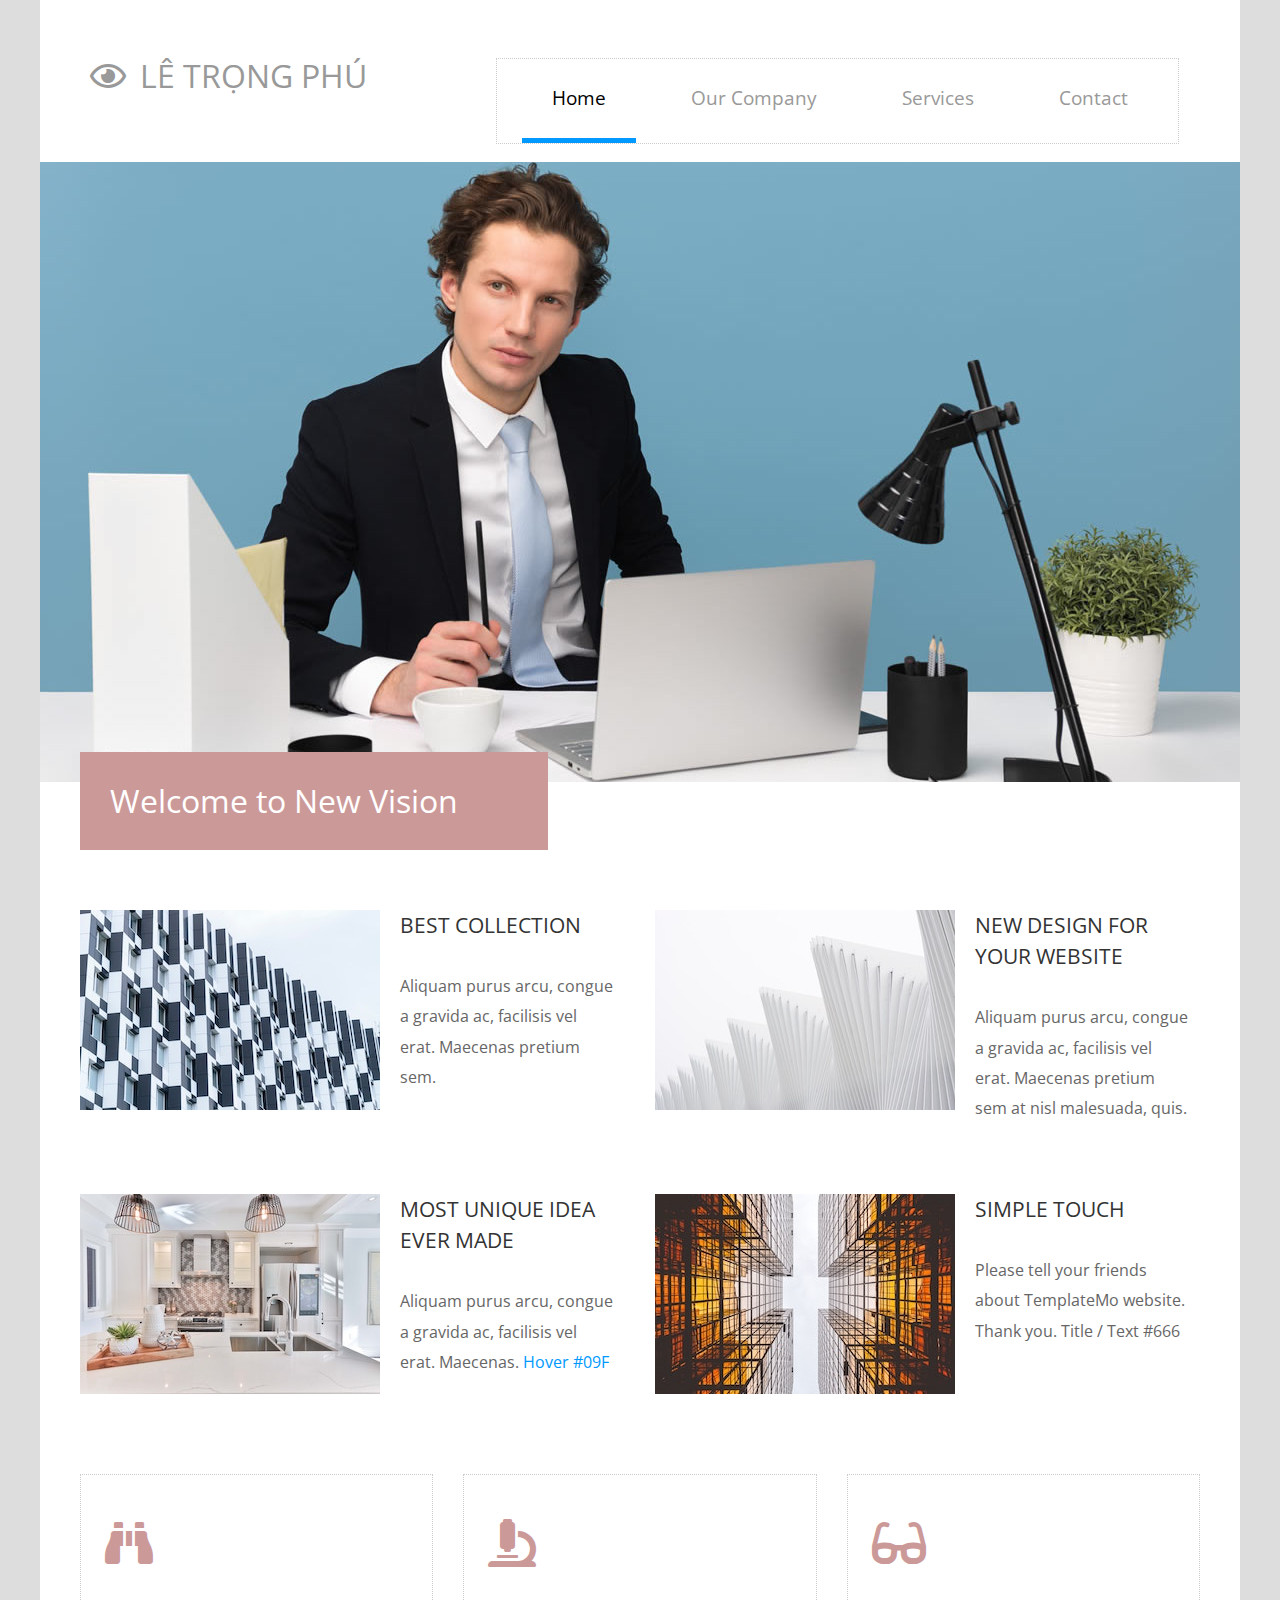
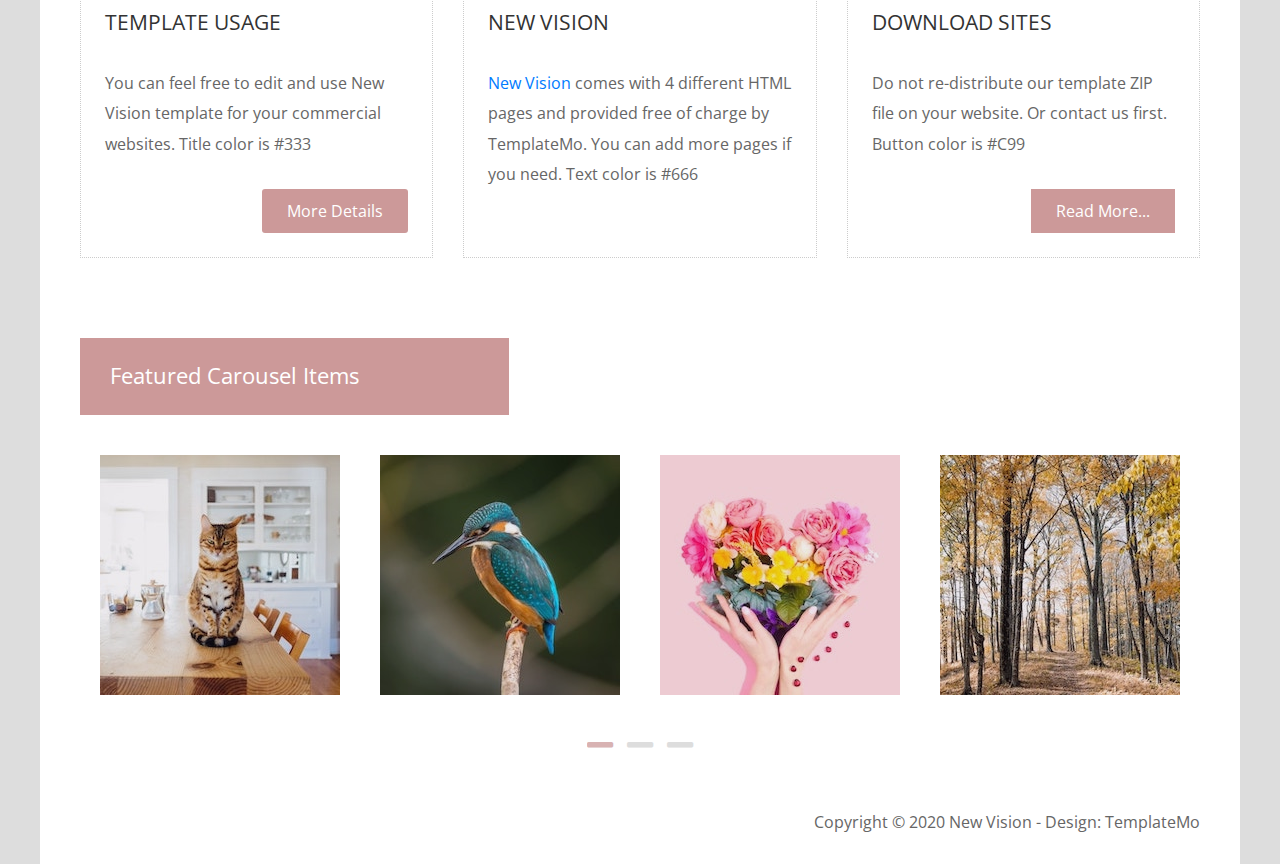
==== commit a0aa1641: "ltp" ====
--- a/index.html
+++ b/index.html
@@ -1,4 +1,4 @@
-<!DOCTYPE html>
+﻿<!DOCTYPE html>
 <html lang="en">
 <head>
     <meta charset="UTF-8">
@@ -29,7 +29,7 @@
                 <div class="col-12 tm-site-header-col">
                     <div class="tm-site-header-left">
                         <i class="far fa-2x fa-eye tm-site-icon"></i>
-                        <h1 class="tm-site-name">New Vision</h1>
+                        <h1 class="tm-site-name">Lê Trọng Phú</h1>
                     </div>
                     <div class="tm-site-header-right tm-menu-container-outer">
                         
